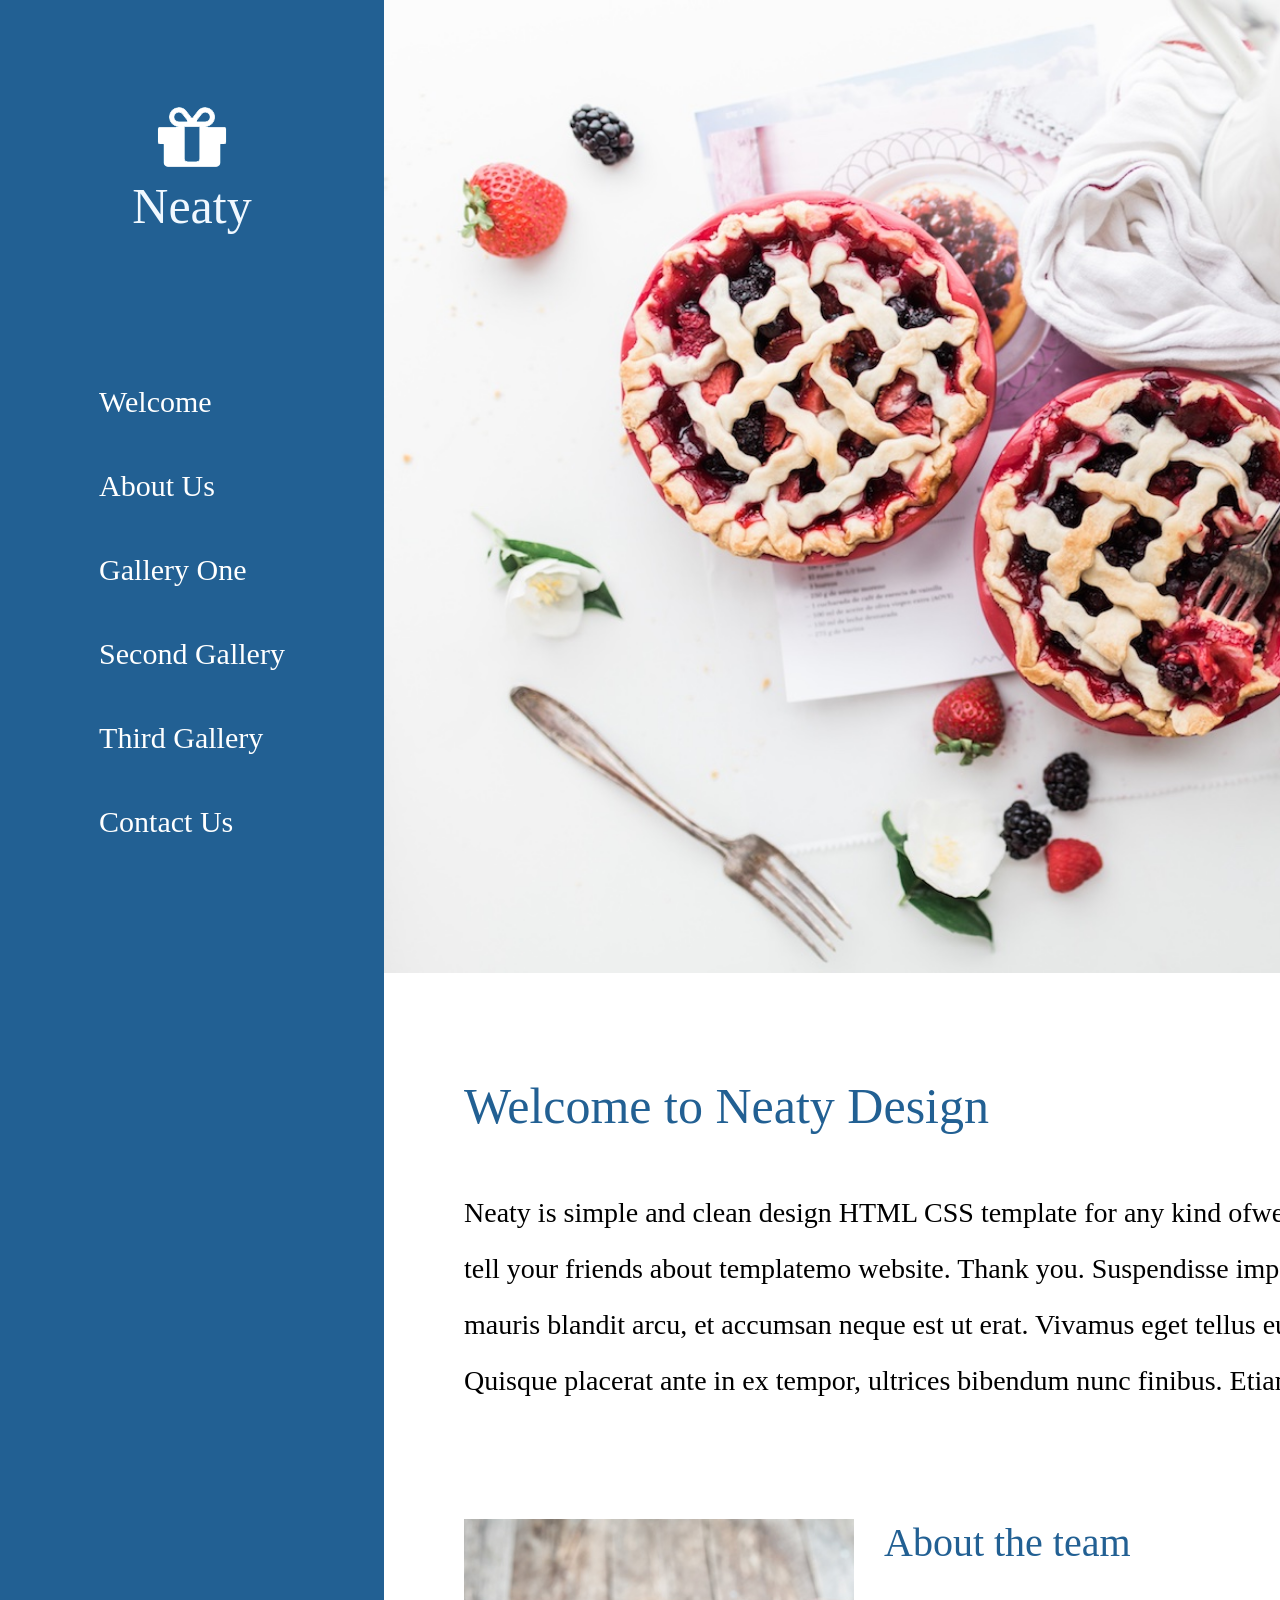
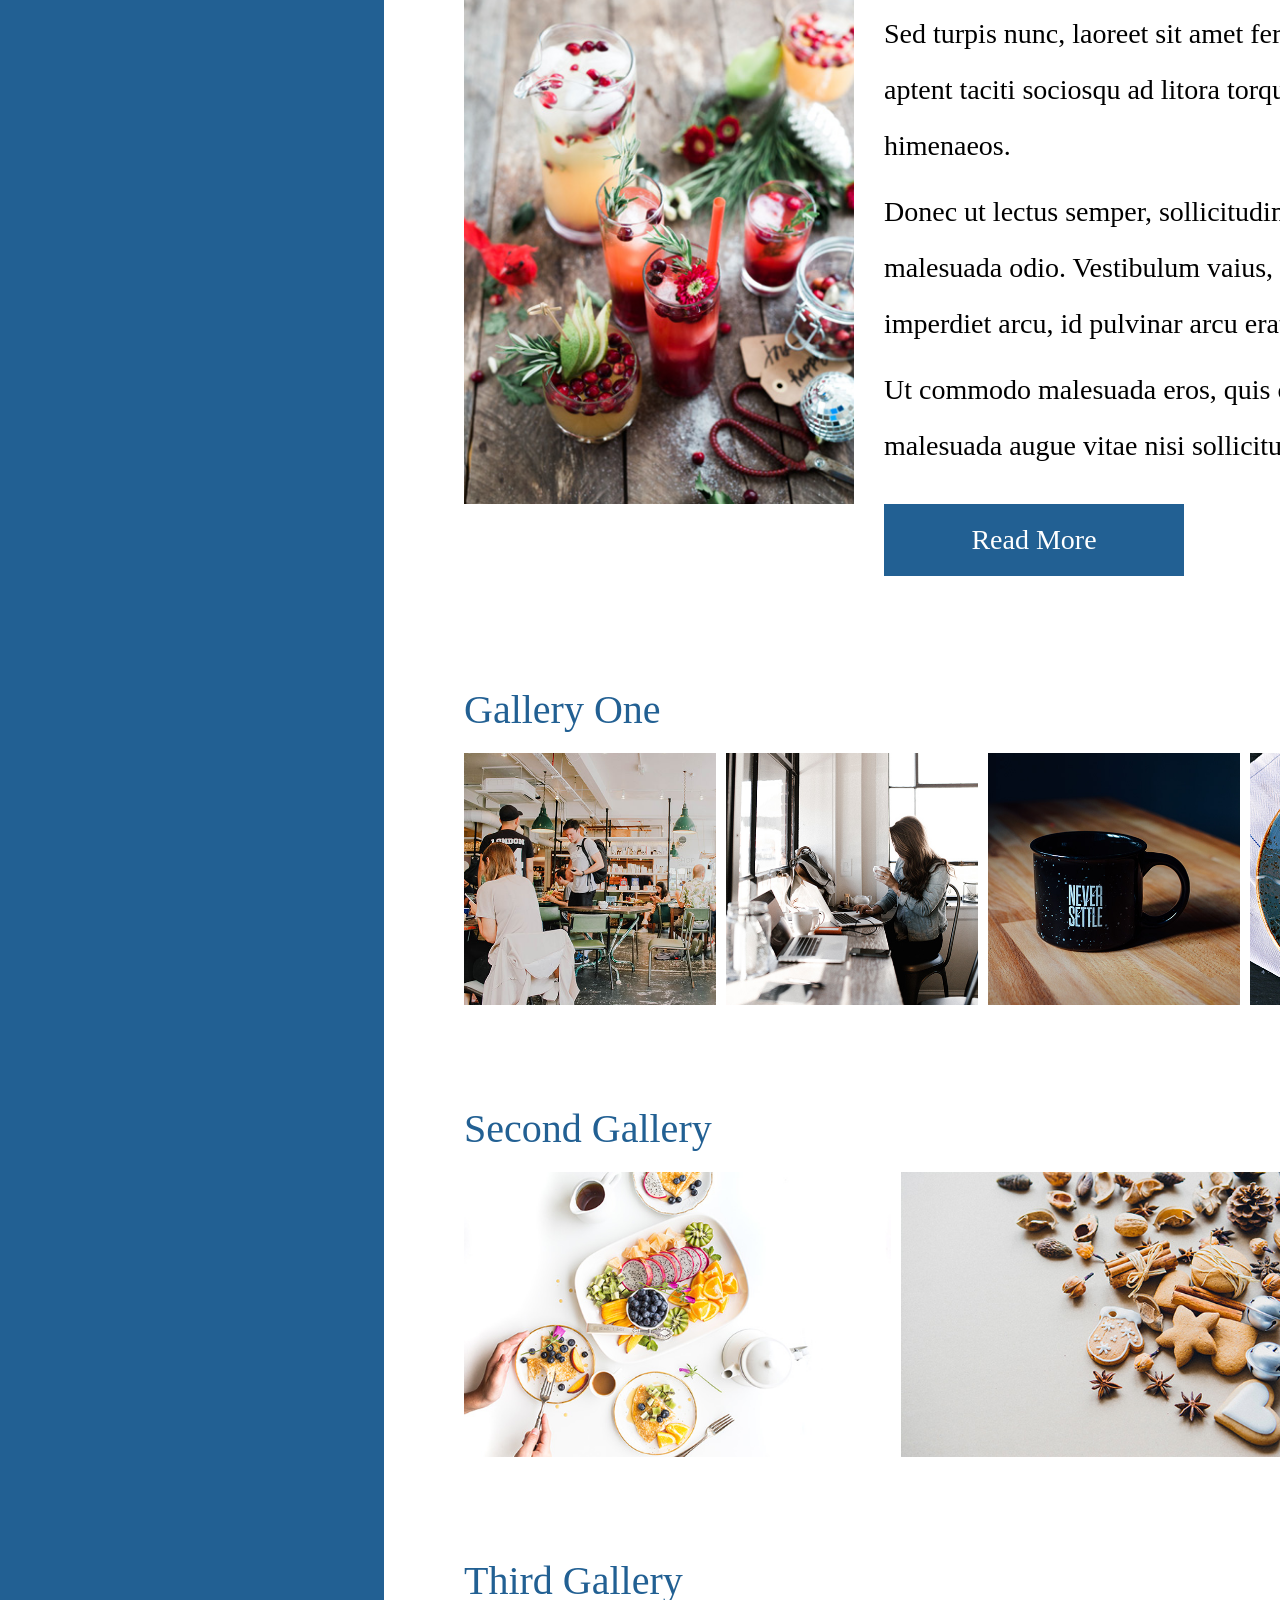
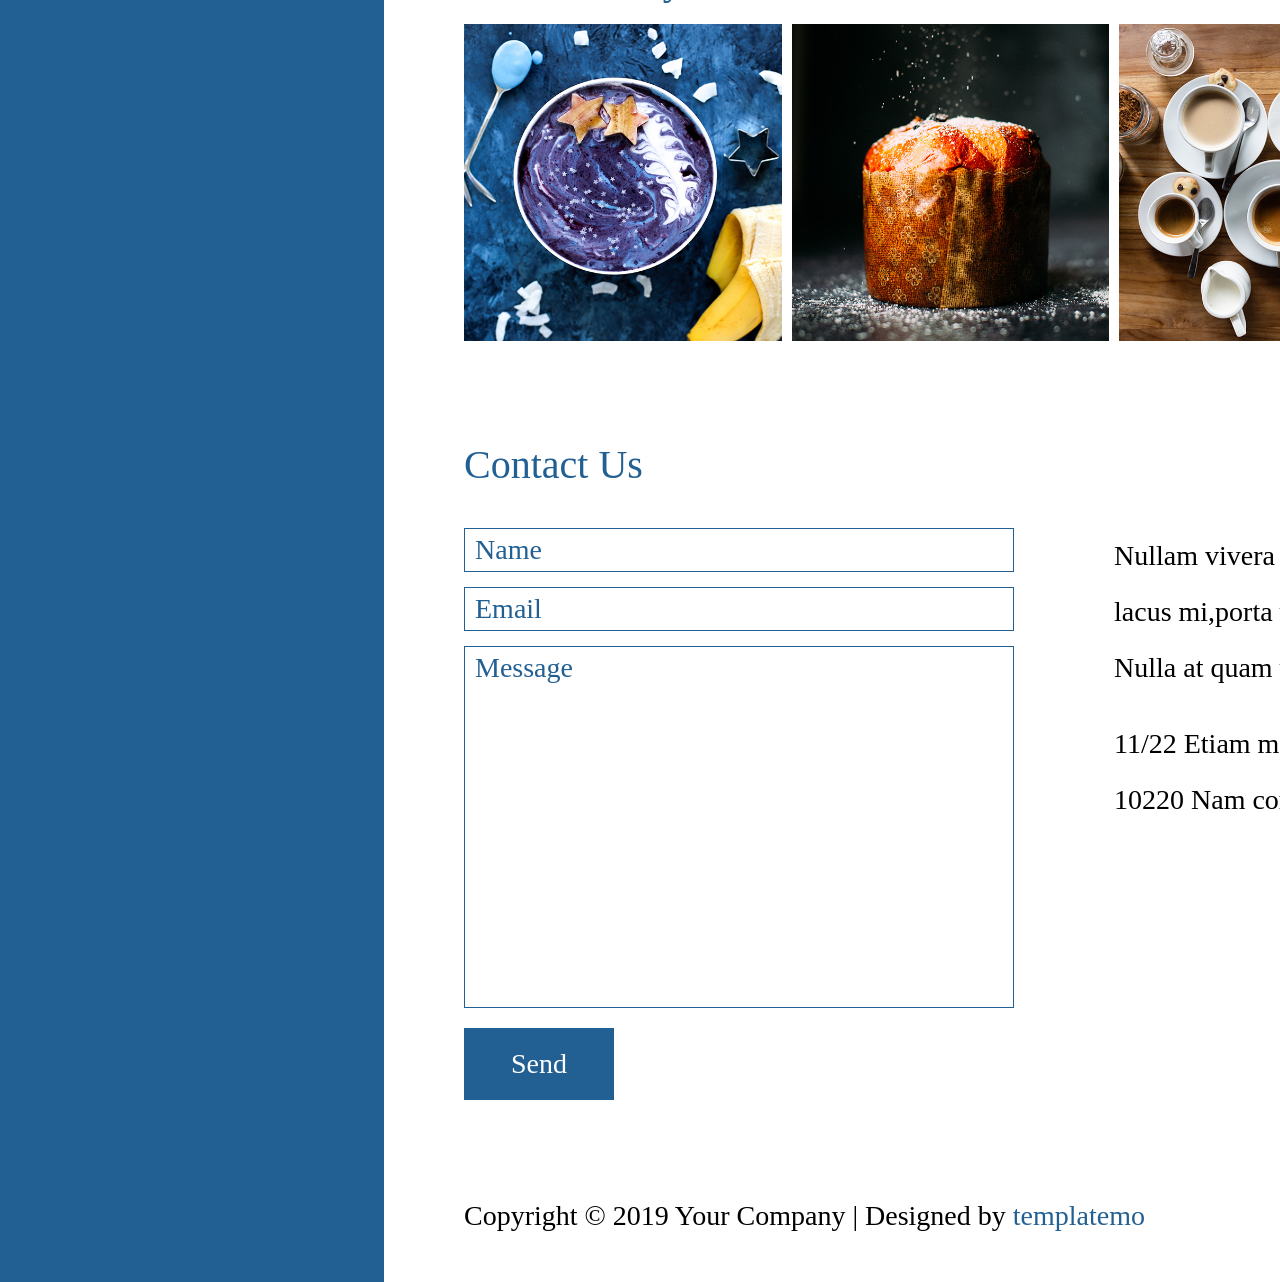
==== level2/index.html @ c829e4d5 "フォルダ整理" ====
<!DOCTYPE html>
<html lang="ja">
<head>
  <meta charset="UTF-8">
  <meta name="viewport" content="width=device-width, initial-scale=1.0">
  <link rel="stylesheet" href="CSS/style.css">
  <title>コーディング課題レベル２</title>
</head>
<body>
  <div class="container">
    <aside>
      <img class="logo" src="img/tm-neaty-logo.png" alt="logo">
      <h1>Neaty</h1>
      <ul>
        <li><a href="">Welcome</a></li>
        <li><a href="">About Us</a></li>
        <li><a href="">Gallery One</a></li>
        <li><a href="">Second Gallery</a></li>
        <li><a href="">Third Gallery</a></li>
        <li><a href="">Contact Us</a></li>
      </ul>
    </aside>
    <main>
      <img class="hero" src="img/neaty-01.jpg" alt="photo">
      <div class="main">
        <section class="Welcome">
          <h2>Welcome to Neaty Design</h2>
          <p>Neaty is simple and clean design HTML CSS    template for any kind ofwebsite. Feel free to use this layout. Please tell your friends about templatemo website. Thank you. Suspendisse imperdiet, feliseu hendrerit pretium, sapien mauris blandit arcu, et accumsan neque est ut erat. Vivamus eget tellus euismod, interdum nibh at,eleifend justo. Quisque placerat ante in ex tempor, ultrices bibendum nunc finibus. Etiam luctus nec eros vel pulvinar.</p>
        </section>
        <section class="About">
          <img class="" src="img/neaty-02.jpg" alt="photo">
          <div class="text">
            <h3>About the team</h3>
            <p>Sed turpis nunc, laoreet sit amet fermentum sed, euismod acjusto. Class aptent taciti sociosqu ad litora torquent per conubia nostra, per inceptos himenaeos.</p>
            <p>Donec ut lectus semper, sollicitudin risus blandit, mattis felis. Nam non malesuada odio. Vestibulum vaius, arcu eget rutrum consequat, arcu lacus imperdiet arcu, id pulvinar arcu erat vel magna.</p>
            <p>Ut commodo malesuada eros, quis consequat ante tincidunt ut.Suspendisse malesuada augue vitae nisi sollicitudin placerat.</p>
            <a href="" class="read-more">Read More</a>
          </div>
        </section>
        <section class="gallery">
          <h4>Gallery  One</h4>
          <div class="gallery-row">
            <img class="" src="img/neaty-03.jpg" alt="photo">
            <img class="" src="img/neaty-04.jpg" alt="photo">
            <img class="" src="img/neaty-05.jpg" alt="photo">
            <img class="" src="img/neaty-06.jpg" alt="photo">
            <img class="" src="img/neaty-07.jpg" alt="photo">
          </div>
          <h5>Second Gallery</h5>
          <div class="gallery-row">
            <img class="" src="img/neaty-08.jpg" alt="photo">
            <img class="" src="img/neaty-09.jpg" alt="photo">
            <img class="" src="img/neaty-10.jpg" alt="photo">
          </div>
          <h6>Third Gallery</h6>
          <div class="gallery-row">
            <img class="" src="img/neaty-11.jpg" alt="photo">
            <img class="" src="img/neaty-12.jpg" alt="photo">
            <img class="" src="img/neaty-13.jpg" alt="photo">
            <img class="" src="img/neaty-14.jpg" alt="photo">
          </div>
        </section>
        <h7>Contact Us</h7>
        <section class="contact">
          <form id="mailform" action="" method="post">
            <label>
              Name
              <input type="text" name="username" placeholder="">
            </label>
            <label>
              Email
              <input type="email" name="email" placeholder="">
            </label>
            <label>
              Message
              <textarea name="message" placeholder=""></textarea>
            </label>
            <a href="" class="send">Send</a>
          </form>
          <div class="form-text">
            <p>Nullam vivera fermentum purus id blandit. Phasellus lacus mi,porta vel sodales nec, faucibus non eros. Nulla at quam velrisus laoreet tincidunt in in sem.</p>
            <p>11/22 Etiam mauris erat,Vestibulum eu augue nec, 10220 Nam consequat</p>
          </div>
        </section>
        <footer>Copyright © 2019 Your Company | Designed by <a href="">templatemo</a></footer>
      </div>
    </main>
  </div>
</body>
</html>
---- level2/CSS/style.css ----
*{
  margin: 0;
  padding: 0;
  box-sizing: border-box;
}
.container{
  display: flex;
  margin: 0 auto;
  padding: 0;
  width: 100%;
  min-width: 1200px;
  max-width: 1440px;
}
aside{
  background-color: rgb(34, 96, 147);
  flex: 0 0 30%;
  color: aliceblue;
  text-align: center;
}
aside .logo{
  margin-top: 100px;
}
h1{
  font-size: 50px;
  font-weight: normal;
}
aside ul{
  display: inline-block;
  list-style: none;
  padding: 0;
  margin-top: 100px;
  text-align: left;
}
aside ul li{
  margin: 50px;
}
aside a{
  color: white;
  text-decoration: none;
  font-size: 30px;
  font-weight: 300;
}
aside a:active{
  color: yellow;
}
.main{
  margin: 0 80px auto;
}
.hero{
  width: 100%;
  margin: 0;
}
.Welcome{
  margin: 100px auto;
}
.Welcome p{
  margin: 50px auto;
}
h2,h3,h4,h5,h6,h7{
  font-weight: normal;
  color: rgb(34, 96, 147);
}
h2{
  font-size: 50px;
}
h3,h4,h5,h6,h7{
  font-size: 40px;
}
h3{
  margin-bottom: 30px;
}
p{
  font-size: 28px;
  font-weight: 300;
  line-height: 2;
}
.About{
  display: flex;
  margin: 110px auto;
  padding: 0;
}
.text{
  display: flex;
  flex-direction: column;
  margin: 0 30px auto;
}
.text p{
  margin-top: 10px;
}
.About img{
  width: 30%;
  height: 80%;
}
.read-more{
  display: inline-block;
  width: 300px;
  background-color:  rgb(34, 96, 147);
  color: #fff;
  padding: 20px 24px;
  text-align: center;
  text-decoration: none;
  border-radius: 0;
  font-weight: 300;
  font-size: 28px;
  margin: 30px 0 auto;
}
.gallery-row{
  display: flex;
  gap: 10px;
  margin-top: 20px;
  margin-bottom: 100px;
}
.gallery-row img{
  flex: 1;
  width: 240px;
  height: auto;
}
.contact{
  display: flex;
  flex: 1;
  gap: 50px;
  margin-top: 40px;
}
form{
  color: rgb(34, 96, 147);
  font-size: 28px;
  font-weight: 300;
  width: 550px;

}
form label{
  display: flex;
  border: 1.5px solid rgb(34, 96, 147);
  margin-bottom: 15px;
  padding: 5px 10px;
}
form input,form textarea{
  border: none;
  width: 100%;
  outline: none;
}
form textarea{
  height: 350px;
  resize: none;
}
form .send{
  display: inline-block;
  text-align: center;
  width: 150px;
  background-color:  rgb(34, 96, 147);
  color: #fff;
  padding: 20px 24px;
  text-decoration: none;
  border-radius: 0;
  font-weight: 300;
  font-size: 28px;
  margin: 5px 0 100px auto;
}
.form-text{
  margin: 0 50px;
  width: 600px;
}
.form-text p{
  margin-bottom: 20px;
}
footer{
  font-size: 28px;
  font-weight: 300;
  margin-bottom: 50px;
}
footer a{
  text-decoration: none;
  color: rgb(34, 96, 147);
}
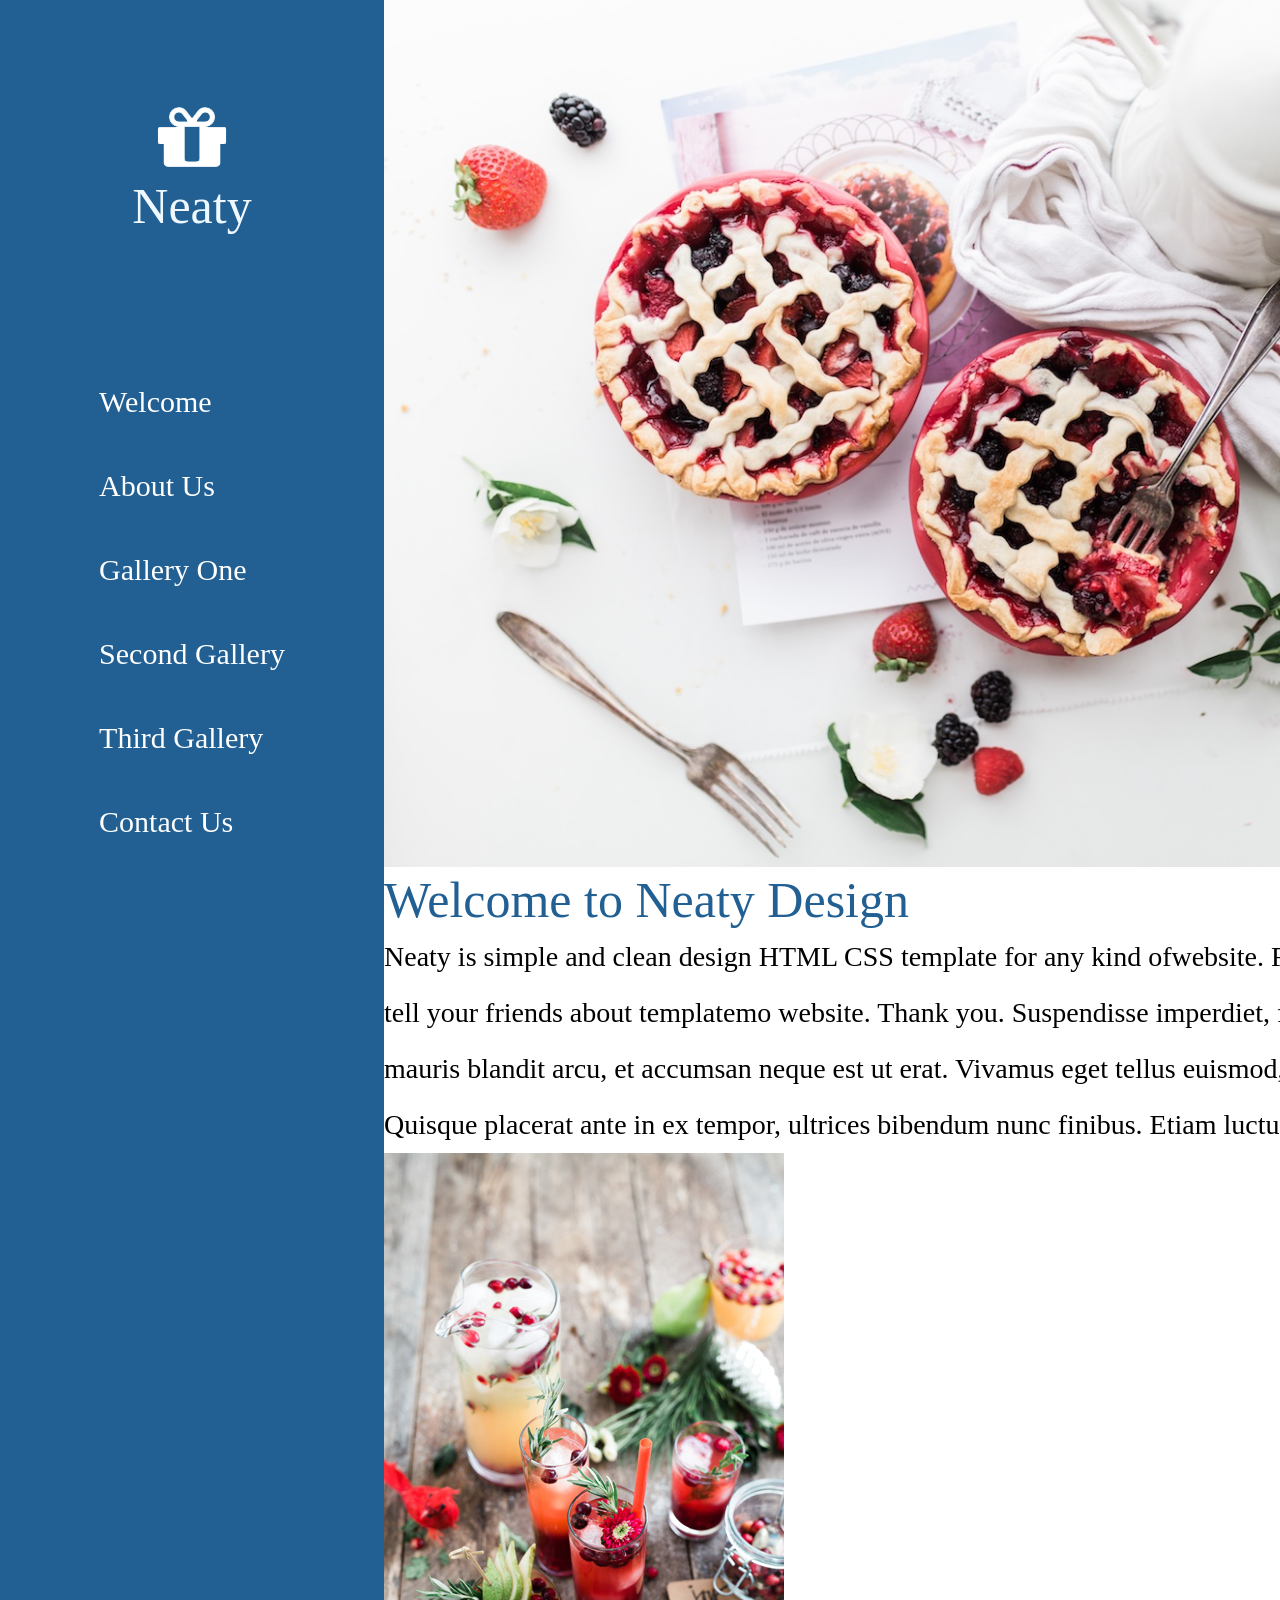
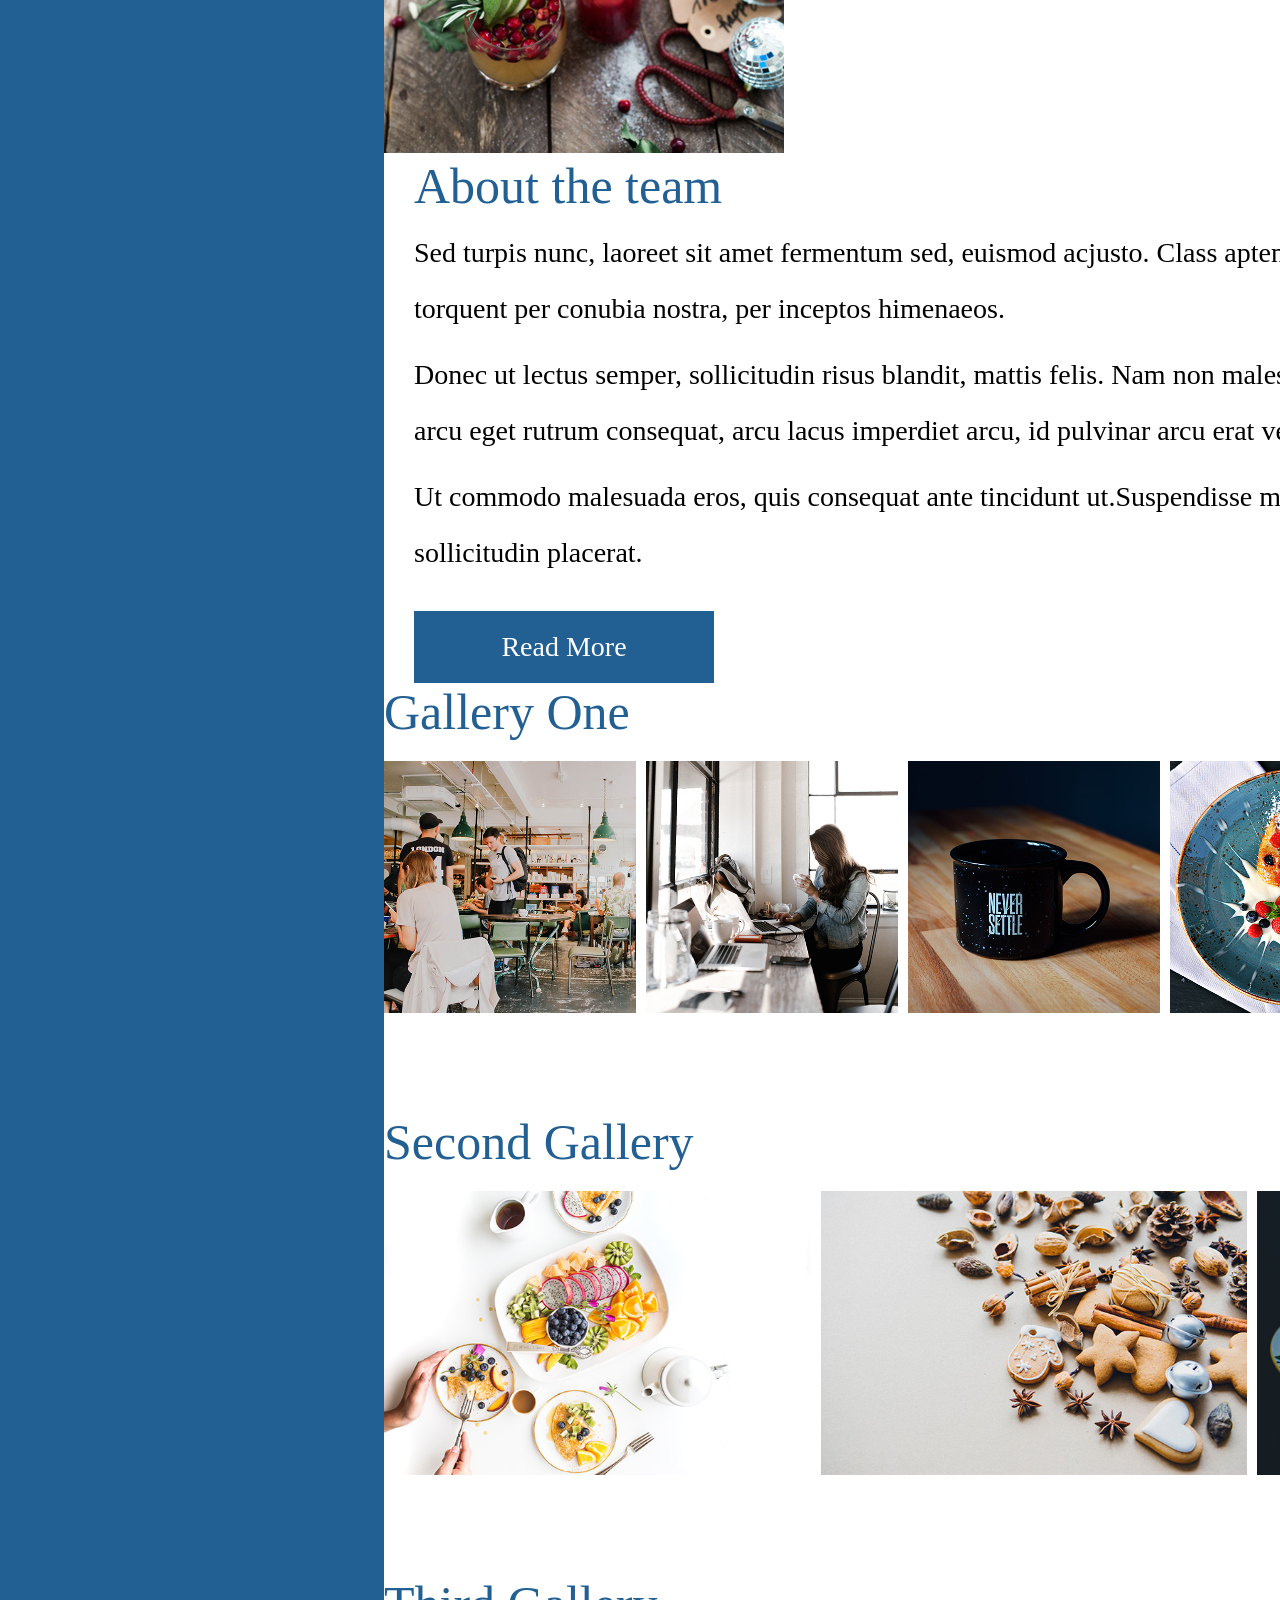
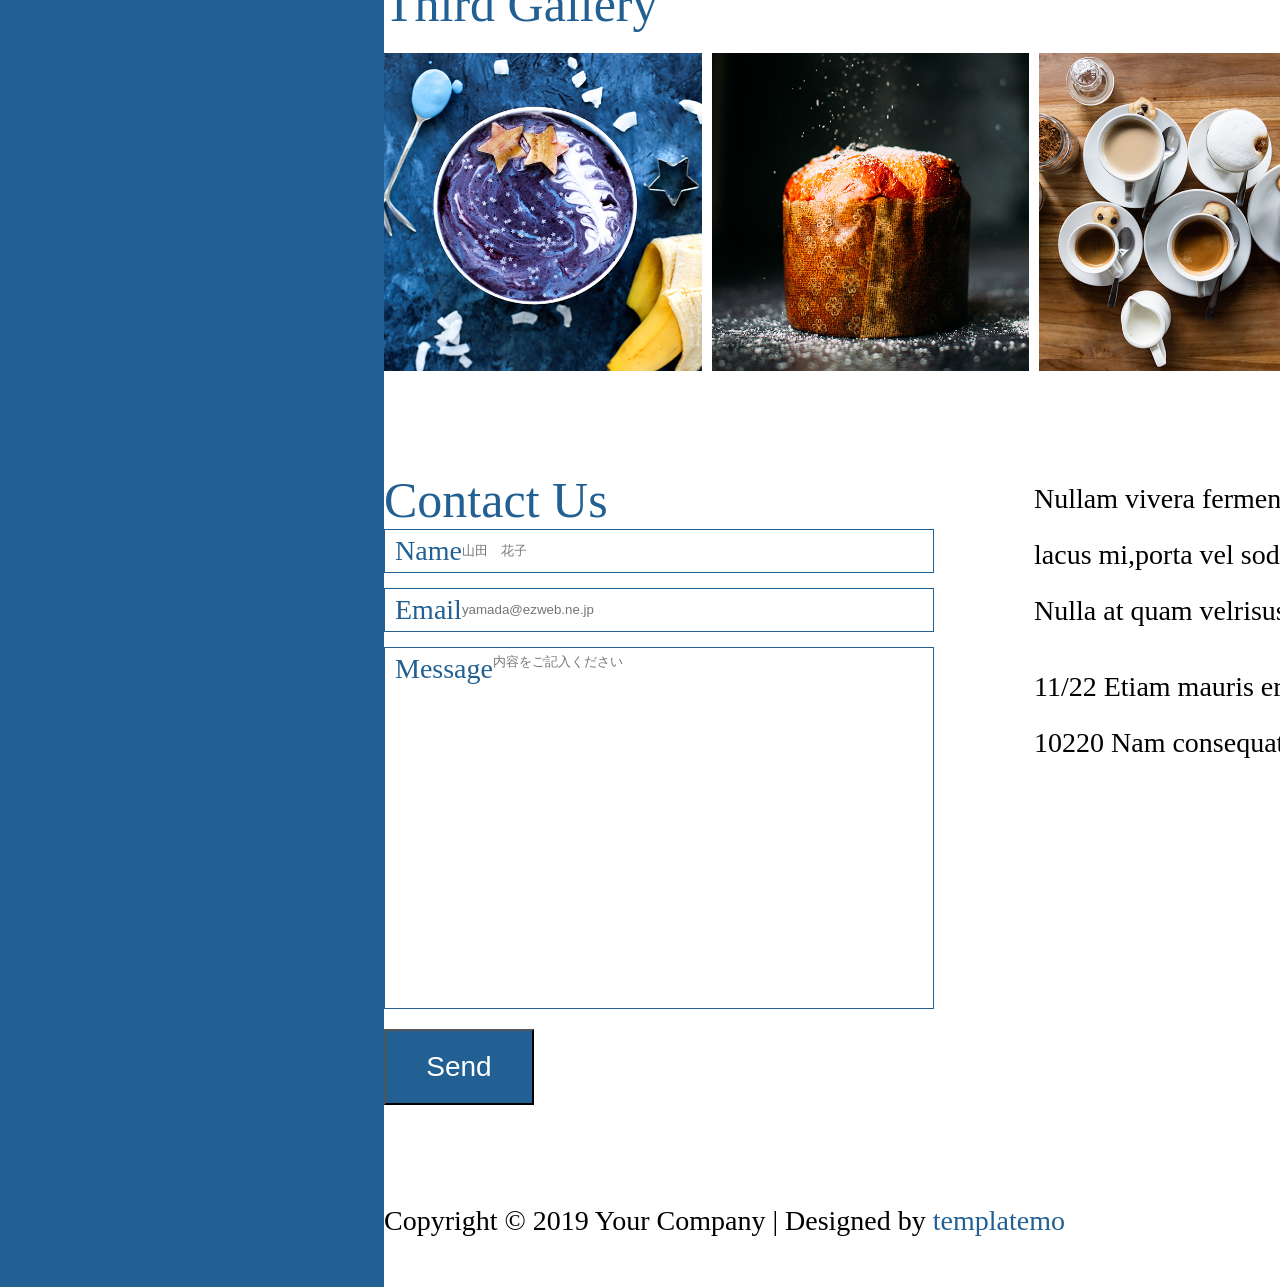
==== commit 42b2bb24: "Update index.html タグの選定、変更" ====
--- a/level2/index.html
+++ b/level2/index.html
@@ -11,80 +11,82 @@
     <aside>
       <img class="logo" src="img/tm-neaty-logo.png" alt="logo">
       <h1>Neaty</h1>
-      <ul>
-        <li><a href="">Welcome</a></li>
-        <li><a href="">About Us</a></li>
-        <li><a href="">Gallery One</a></li>
-        <li><a href="">Second Gallery</a></li>
-        <li><a href="">Third Gallery</a></li>
-        <li><a href="">Contact Us</a></li>
-      </ul>
+      <nav>
+        <ul>
+          <li><a href="">Welcome</a></li>
+          <li><a href="">About Us</a></li>
+          <li><a href="">Gallery One</a></li>
+          <li><a href="">Second Gallery</a></li>
+          <li><a href="">Third Gallery</a></li>
+          <li><a href="">Contact Us</a></li>
+        </ul>
+      </nav>
     </aside>
     <main>
       <img class="hero" src="img/neaty-01.jpg" alt="photo">
-      <div class="main">
-        <section class="Welcome">
-          <h2>Welcome to Neaty Design</h2>
-          <p>Neaty is simple and clean design HTML CSS    template for any kind ofwebsite. Feel free to use this layout. Please tell your friends about templatemo website. Thank you. Suspendisse imperdiet, feliseu hendrerit pretium, sapien mauris blandit arcu, et accumsan neque est ut erat. Vivamus eget tellus euismod, interdum nibh at,eleifend justo. Quisque placerat ante in ex tempor, ultrices bibendum nunc finibus. Etiam luctus nec eros vel pulvinar.</p>
-        </section>
-        <section class="About">
-          <img class="" src="img/neaty-02.jpg" alt="photo">
-          <div class="text">
-            <h3>About the team</h3>
-            <p>Sed turpis nunc, laoreet sit amet fermentum sed, euismod acjusto. Class aptent taciti sociosqu ad litora torquent per conubia nostra, per inceptos himenaeos.</p>
-            <p>Donec ut lectus semper, sollicitudin risus blandit, mattis felis. Nam non malesuada odio. Vestibulum vaius, arcu eget rutrum consequat, arcu lacus imperdiet arcu, id pulvinar arcu erat vel magna.</p>
-            <p>Ut commodo malesuada eros, quis consequat ante tincidunt ut.Suspendisse malesuada augue vitae nisi sollicitudin placerat.</p>
-            <a href="" class="read-more">Read More</a>
-          </div>
-        </section>
-        <section class="gallery">
-          <h4>Gallery  One</h4>
-          <div class="gallery-row">
-            <img class="" src="img/neaty-03.jpg" alt="photo">
-            <img class="" src="img/neaty-04.jpg" alt="photo">
-            <img class="" src="img/neaty-05.jpg" alt="photo">
-            <img class="" src="img/neaty-06.jpg" alt="photo">
-            <img class="" src="img/neaty-07.jpg" alt="photo">
-          </div>
-          <h5>Second Gallery</h5>
-          <div class="gallery-row">
-            <img class="" src="img/neaty-08.jpg" alt="photo">
-            <img class="" src="img/neaty-09.jpg" alt="photo">
-            <img class="" src="img/neaty-10.jpg" alt="photo">
-          </div>
-          <h6>Third Gallery</h6>
-          <div class="gallery-row">
-            <img class="" src="img/neaty-11.jpg" alt="photo">
-            <img class="" src="img/neaty-12.jpg" alt="photo">
-            <img class="" src="img/neaty-13.jpg" alt="photo">
-            <img class="" src="img/neaty-14.jpg" alt="photo">
-          </div>
-        </section>
-        <h7>Contact Us</h7>
-        <section class="contact">
-          <form id="mailform" action="" method="post">
-            <label>
-              Name
-              <input type="text" name="username" placeholder="">
-            </label>
-            <label>
-              Email
-              <input type="email" name="email" placeholder="">
-            </label>
-            <label>
-              Message
-              <textarea name="message" placeholder=""></textarea>
-            </label>
-            <a href="" class="send">Send</a>
-          </form>
-          <div class="form-text">
-            <p>Nullam vivera fermentum purus id blandit. Phasellus lacus mi,porta vel sodales nec, faucibus non eros. Nulla at quam velrisus laoreet tincidunt in in sem.</p>
-            <p>11/22 Etiam mauris erat,Vestibulum eu augue nec, 10220 Nam consequat</p>
-          </div>
-        </section>
-        <footer>Copyright © 2019 Your Company | Designed by <a href="">templatemo</a></footer>
-      </div>
+      <section class="welcome">
+        <h2>Welcome to Neaty Design</h2>
+        <p>Neaty is simple and clean design HTML CSS    template for any kind ofwebsite. Feel free to use this layout. Please tell your friends about templatemo website. Thank you. Suspendisse imperdiet, feliseu hendrerit pretium, sapien mauris blandit arcu, et accumsan neque est ut erat. Vivamus eget tellus euismod, interdum nibh at,eleifend justo. Quisque placerat ante in ex tempor, ultrices bibendum nunc finibus. Etiam luctus nec eros vel pulvinar.</p>
+      </section>
+      <section class="about">
+        <img class="" src="img/neaty-02.jpg" alt="photo">
+        <div class="text">
+          <h2>About the team</h2>
+          <p>Sed turpis nunc, laoreet sit amet fermentum sed, euismod acjusto. Class aptent taciti sociosqu ad litora torquent per conubia nostra, per inceptos himenaeos.</p>
+          <p>Donec ut lectus semper, sollicitudin risus blandit, mattis felis. Nam non malesuada odio. Vestibulum vaius, arcu eget rutrum consequat, arcu lacus imperdiet arcu, id pulvinar arcu erat vel magna.</p>
+          <p>Ut commodo malesuada eros, quis consequat ante tincidunt ut.Suspendisse malesuada augue vitae nisi sollicitudin placerat.</p>
+          <a href="" class="read-more">Read More</a>
+        </div>
+      </section>
+      <section class="gallery">
+        <h2>Gallery  One</h2>
+        <div class="gallery-row">
+          <img class="" src="img/neaty-03.jpg" alt="photo">
+          <img class="" src="img/neaty-04.jpg" alt="photo">
+          <img class="" src="img/neaty-05.jpg" alt="photo">
+          <img class="" src="img/neaty-06.jpg" alt="photo">
+          <img class="" src="img/neaty-07.jpg" alt="photo">
+        </div>
+        <h2>Second Gallery</h2>
+        <div class="gallery-row">
+          <img class="" src="img/neaty-08.jpg" alt="photo">
+          <img class="" src="img/neaty-09.jpg" alt="photo">
+          <img class="" src="img/neaty-10.jpg" alt="photo">
+        </div>
+        <h2>Third Gallery</h2>
+        <div class="gallery-row">
+          <img class="" src="img/neaty-11.jpg" alt="photo">
+          <img class="" src="img/neaty-12.jpg" alt="photo">
+          <img class="" src="img/neaty-13.jpg" alt="photo">
+          <img class="" src="img/neaty-14.jpg" alt="photo">
+        </div>
+      </section>
+      <section class="contact">
+        <form id="mailform" action="" method="post">
+          <h2>Contact Us</h2>
+          <label>
+            Name
+            <input type="text" name="username" placeholder="山田　花子">
+          </label>
+          <label>
+            Email
+            <input type="email" name="email" placeholder="yamada@ezweb.ne.jp">
+          </label>
+          <label>
+            Message
+            <textarea name="message" placeholder="内容をご記入ください"></textarea>
+          </label>
+          <button type="submit"class="send"> Send </button>
+        </form>
+        <div class="form-text">
+          <p class="p1">Nullam vivera fermentum purus id blandit.
+            Phasellus lacus mi,porta vel sodales nec, faucibus non eros. Nulla at quam velrisus laoreet tincidunt in in sem.</p>
+          <p class="p2">11/22 Etiam mauris erat,
+            Vestibulum eu augue nec, 10220 Nam consequat</p>
+        </div>
+      </section>
+      <footer>Copyright © 2019 Your Company | Designed by <a href="">templatemo</a></footer>
     </main>
   </div>
 </body>
-</html>+</html>
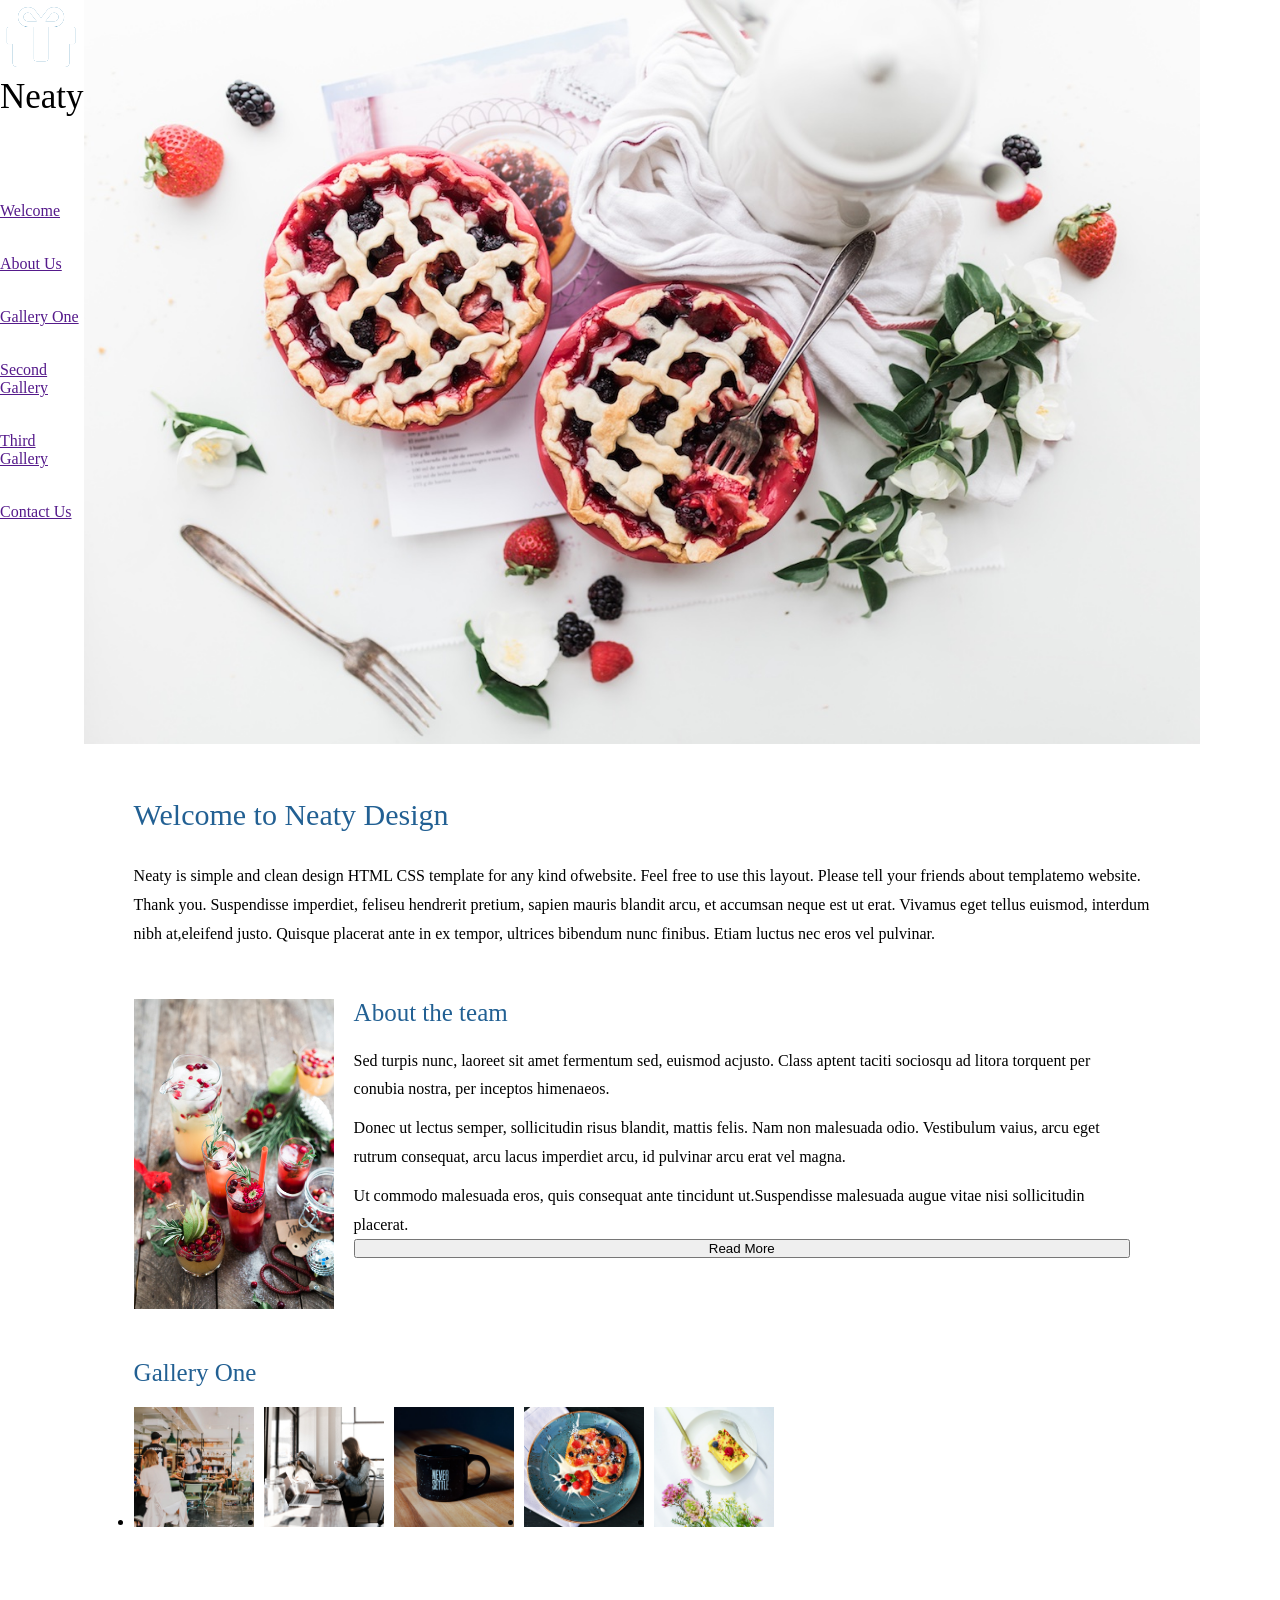
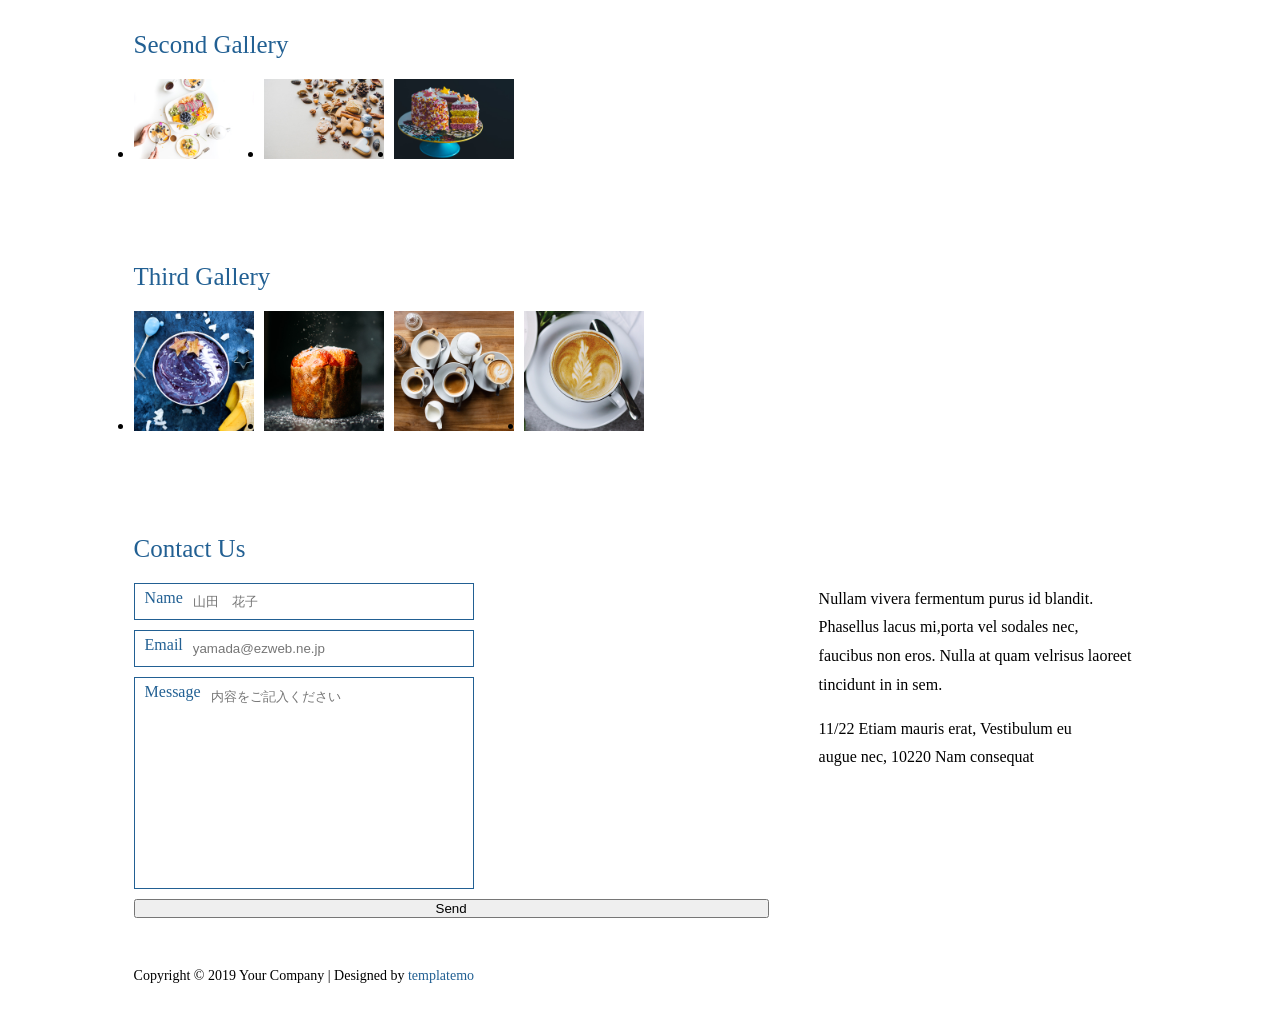
==== commit b5390be1: "Update index.html 不要タグの削除と整理" ====
--- a/level2/index.html
+++ b/level2/index.html
@@ -8,7 +8,7 @@
 </head>
 <body>
   <div class="container">
-    <aside>
+    <header>
       <img class="logo" src="img/tm-neaty-logo.png" alt="logo">
       <h1>Neaty</h1>
       <nav>
@@ -21,7 +21,7 @@
           <li><a href="">Contact Us</a></li>
         </ul>
       </nav>
-    </aside>
+    </header>
     <main>
       <img class="hero" src="img/neaty-01.jpg" alt="photo">
       <section class="welcome">
@@ -29,37 +29,37 @@
         <p>Neaty is simple and clean design HTML CSS    template for any kind ofwebsite. Feel free to use this layout. Please tell your friends about templatemo website. Thank you. Suspendisse imperdiet, feliseu hendrerit pretium, sapien mauris blandit arcu, et accumsan neque est ut erat. Vivamus eget tellus euismod, interdum nibh at,eleifend justo. Quisque placerat ante in ex tempor, ultrices bibendum nunc finibus. Etiam luctus nec eros vel pulvinar.</p>
       </section>
       <section class="about">
-        <img class="" src="img/neaty-02.jpg" alt="photo">
+        <img src="img/neaty-02.jpg" alt="photo">
         <div class="text">
           <h2>About the team</h2>
           <p>Sed turpis nunc, laoreet sit amet fermentum sed, euismod acjusto. Class aptent taciti sociosqu ad litora torquent per conubia nostra, per inceptos himenaeos.</p>
           <p>Donec ut lectus semper, sollicitudin risus blandit, mattis felis. Nam non malesuada odio. Vestibulum vaius, arcu eget rutrum consequat, arcu lacus imperdiet arcu, id pulvinar arcu erat vel magna.</p>
           <p>Ut commodo malesuada eros, quis consequat ante tincidunt ut.Suspendisse malesuada augue vitae nisi sollicitudin placerat.</p>
-          <a href="" class="read-more">Read More</a>
+          <button type="submit" class="btn"> Read More </button>
         </div>
       </section>
       <section class="gallery">
         <h2>Gallery  One</h2>
-        <div class="gallery-row">
-          <img class="" src="img/neaty-03.jpg" alt="photo">
-          <img class="" src="img/neaty-04.jpg" alt="photo">
-          <img class="" src="img/neaty-05.jpg" alt="photo">
-          <img class="" src="img/neaty-06.jpg" alt="photo">
-          <img class="" src="img/neaty-07.jpg" alt="photo">
-        </div>
+        <ul class="gallery-row">
+          <li><img src="img/neaty-03.jpg" alt="photo"></li>
+          <li><img src="img/neaty-04.jpg" alt="photo"></li>
+          <li><img src="img/neaty-05.jpg" alt="photo"></li>
+          <li><img src="img/neaty-06.jpg" alt="photo"></li>
+          <li><img src="img/neaty-07.jpg" alt="photo"></li>
+        </ul>
         <h2>Second Gallery</h2>
-        <div class="gallery-row">
-          <img class="" src="img/neaty-08.jpg" alt="photo">
-          <img class="" src="img/neaty-09.jpg" alt="photo">
-          <img class="" src="img/neaty-10.jpg" alt="photo">
-        </div>
+        <ul class="gallery-row">
+          <li><img src="img/neaty-08.jpg" alt="photo"></li>
+          <li><img src="img/neaty-09.jpg" alt="photo"></li>
+          <li><img src="img/neaty-10.jpg" alt="photo"></li>
+        </ul>
         <h2>Third Gallery</h2>
-        <div class="gallery-row">
-          <img class="" src="img/neaty-11.jpg" alt="photo">
-          <img class="" src="img/neaty-12.jpg" alt="photo">
-          <img class="" src="img/neaty-13.jpg" alt="photo">
-          <img class="" src="img/neaty-14.jpg" alt="photo">
-        </div>
+        <ul class="gallery-row">
+          <li><img src="img/neaty-11.jpg" alt="photo"></li>
+          <li><img src="img/neaty-12.jpg" alt="photo"></li>
+          <li><img src="img/neaty-13.jpg" alt="photo"></li>
+          <li><img src="img/neaty-14.jpg" alt="photo"></li>
+        </ul>
       </section>
       <section class="contact">
         <form id="mailform" action="" method="post">
@@ -76,7 +76,7 @@
             Message
             <textarea name="message" placeholder="内容をご記入ください"></textarea>
           </label>
-          <button type="submit"class="send"> Send </button>
+          <button type="submit" class="btn"> Send </button>
         </form>
         <div class="form-text">
           <p class="p1">Nullam vivera fermentum purus id blandit.
--- a/level2/CSS/style.css
+++ b/level2/CSS/style.css
@@ -5,104 +5,106 @@
 }
 .container{
   display: flex;
-  margin: 0 auto;
-  padding: 0;
+  margin: 0;
   width: 100%;
-  min-width: 1200px;
-  max-width: 1440px;
+  max-width: 1200px;
 }
 aside{
   background-color: rgb(34, 96, 147);
   flex: 0 0 30%;
   color: aliceblue;
   text-align: center;
+  width: 200px;
 }
 aside .logo{
-  margin-top: 100px;
+  margin-top: 75px;
+}
+aside img{
+  width: 55px;
 }
 h1{
-  font-size: 50px;
+  font-size: 35px;
   font-weight: normal;
 }
-aside ul{
+nav ul{
   display: inline-block;
   list-style: none;
   padding: 0;
-  margin-top: 100px;
+  margin-top: 50px;
   text-align: left;
 }
-aside ul li{
-  margin: 50px;
+nav ul li{
+  margin: 35px 0;
 }
 aside a{
   color: white;
   text-decoration: none;
-  font-size: 30px;
+  font-size: 15px;
   font-weight: 300;
 }
 aside a:active{
   color: yellow;
 }
-.main{
-  margin: 0 80px auto;
+section,footer{
+  margin: 0 50px;
 }
 .hero{
   width: 100%;
   margin: 0;
 }
-.Welcome{
-  margin: 100px auto;
+.welcome{
+  margin: 50px ;
 }
-.Welcome p{
-  margin: 50px auto;
+.welcome p{
+  margin: 30px auto;
 }
-h2,h3,h4,h5,h6,h7{
+h2{
   font-weight: normal;
   color: rgb(34, 96, 147);
-}
-h2{
-  font-size: 50px;
-}
-h3,h4,h5,h6,h7{
-  font-size: 40px;
-}
-h3{
-  margin-bottom: 30px;
+  font-size: 30px;
 }
 p{
-  font-size: 28px;
+  font-size: 16px;
   font-weight: 300;
-  line-height: 2;
+  line-height: 1.8;
 }
-.About{
+.about{
   display: flex;
-  margin: 110px auto;
+  margin: 50px ;
   padding: 0;
+}
+.about h2,.gallery h2,.contact h2{
+  font-size: 25px;
+}
+.about h2{
+  margin-bottom: 10px;
 }
 .text{
   display: flex;
+  flex: 1;
   flex-direction: column;
-  margin: 0 30px auto;
+  margin: 0 20px;
 }
 .text p{
-  margin-top: 10px;
+  margin: 10px 0 0;
 }
-.About img{
-  width: 30%;
-  height: 80%;
+.about img{
+  width: 200px;
+  height: 310px;
+  gap: 20px;
 }
 .read-more{
   display: inline-block;
-  width: 300px;
+  width: 180px;
   background-color:  rgb(34, 96, 147);
   color: #fff;
-  padding: 20px 24px;
+  padding: 15px;
   text-align: center;
   text-decoration: none;
   border-radius: 0;
   font-weight: 300;
-  font-size: 28px;
-  margin: 30px 0 auto;
+  font-size: 15px;
+  margin: 20px 0 auto;
 }
 .gallery-row{
   display: flex;
@@ -112,63 +114,73 @@
 }
 .gallery-row img{
   flex: 1;
-  width: 240px;
+  width: 120px;
   height: auto;
 }
 .contact{
   display: flex;
-  flex: 1;
+  justify-content: space-between;
   gap: 50px;
-  margin-top: 40px;
+  max-width: 1000px;
 }
 form{
+  width: 300px;
+  display: flex;
+  flex-direction: column;
+  flex: 1;
   color: rgb(34, 96, 147);
-  font-size: 28px;
+  font-size: 16px;
   font-weight: 300;
-  width: 550px;
-
+}
+form h2{
+  margin-bottom: 20px;
 }
 form label{
   display: flex;
   border: 1.5px solid rgb(34, 96, 147);
-  margin-bottom: 15px;
+  margin-bottom: 10px;
   padding: 5px 10px;
+  gap: 5px;
+  width: 340px;
 }
 form input,form textarea{
   border: none;
-  width: 100%;
   outline: none;
+  padding: 5px;
 }
 form textarea{
-  height: 350px;
+  height: 200px;
   resize: none;
 }
 form .send{
   display: inline-block;
   text-align: center;
-  width: 150px;
+  width: 100px;
   background-color:  rgb(34, 96, 147);
   color: #fff;
-  padding: 20px 24px;
+  padding: 15px 20px;
   text-decoration: none;
   border-radius: 0;
+  font-size: 16px;
   font-weight: 300;
-  font-size: 28px;
-  margin: 5px 0 100px auto;
+  margin: 0;
 }
 .form-text{
-  margin: 0 50px;
-  width: 600px;
+  width: 315px;
+  margin: 50px 0;
 }
 .form-text p{
-  margin-bottom: 20px;
+  height: 130px;
+}
+.form-text .p2{
+  width: 255px;
 }
 footer{
-  font-size: 28px;
-  font-weight: 300;
-  margin-bottom: 50px;
+  font-size: 14px;
+  margin-top: 50px;
+  margin-bottom: 30px;
 }
 footer a{
   text-decoration: none;
   color: rgb(34, 96, 147);
-}+}
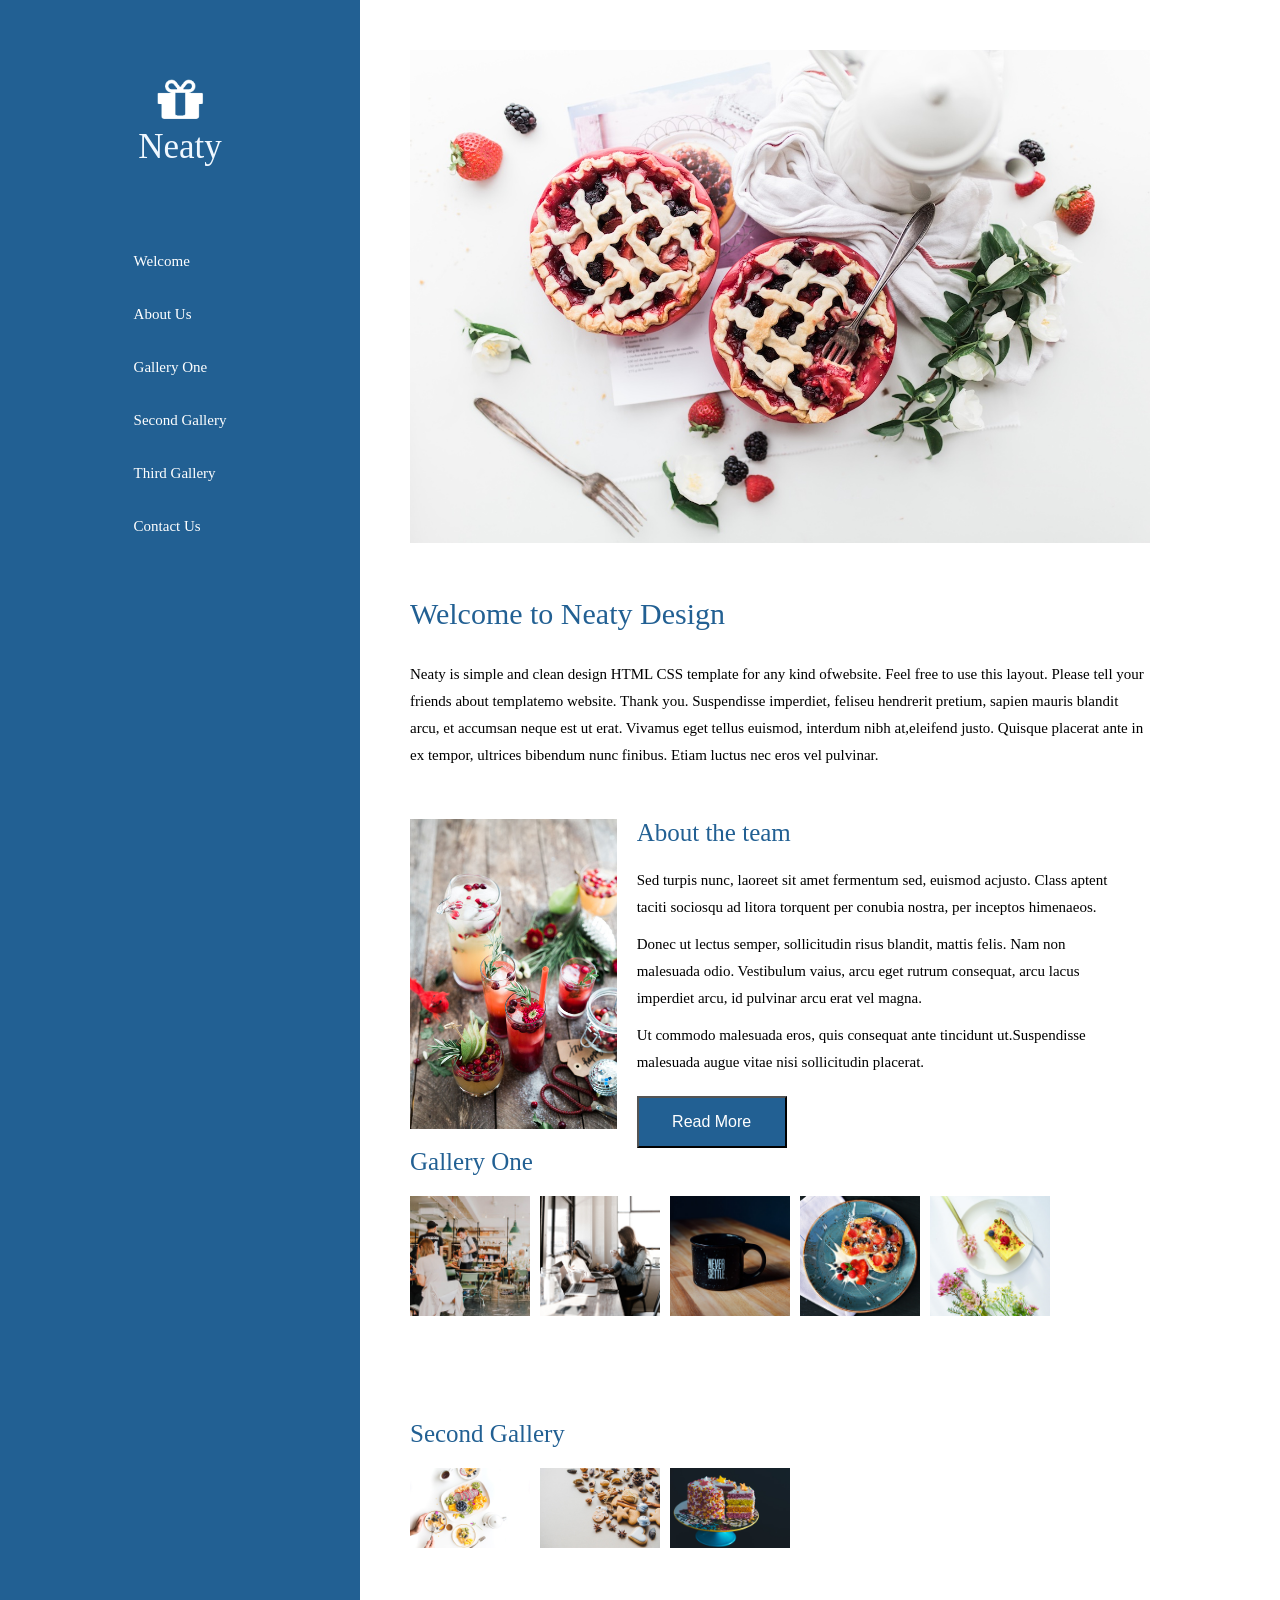
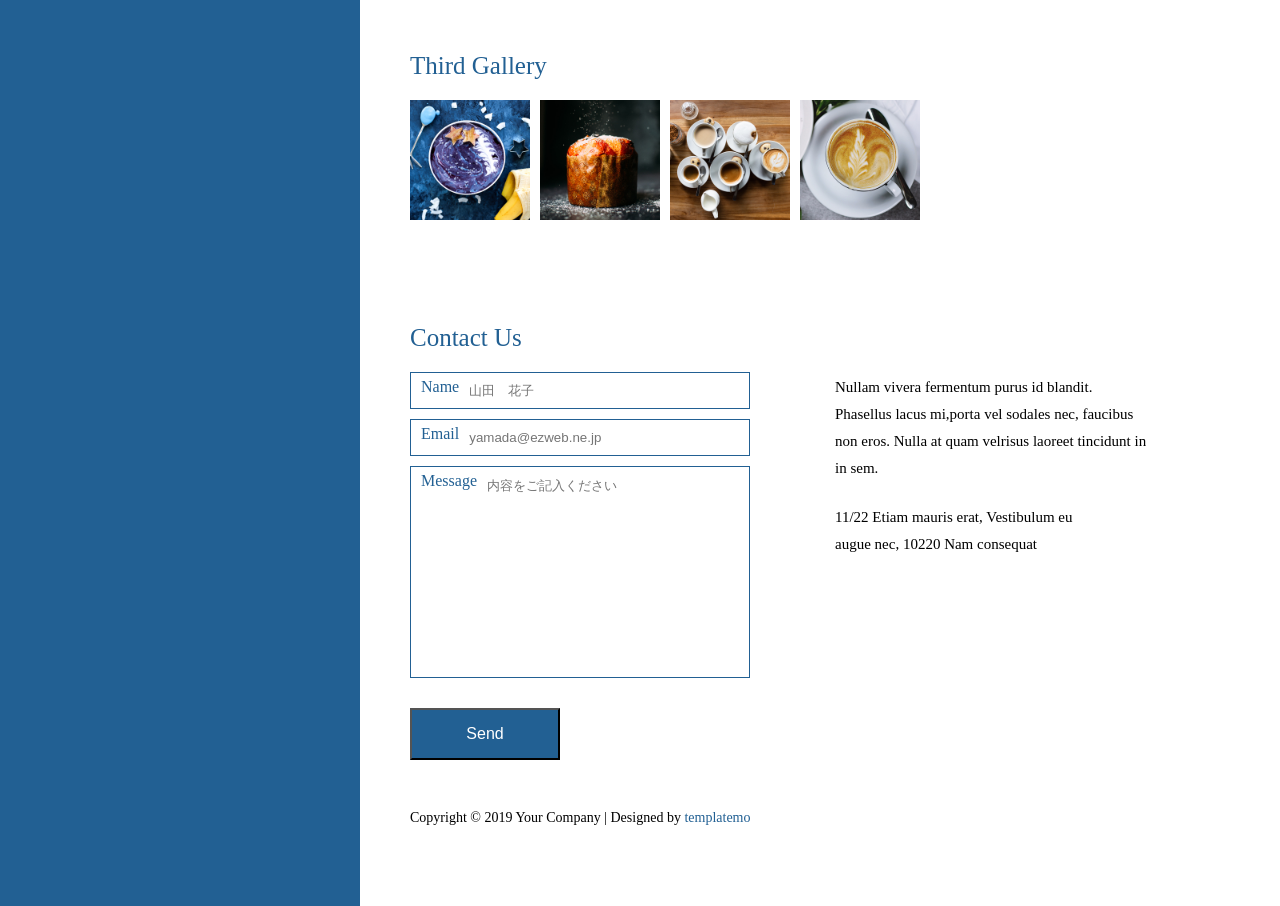
==== commit 7bb7419e: "Update index.html 画像サイズ変更に伴い、画面幅に収めるためのタグ作成" ====
--- a/level2/index.html
+++ b/level2/index.html
@@ -24,68 +24,72 @@
     </header>
     <main>
       <img class="hero" src="img/neaty-01.jpg" alt="photo">
-      <section class="welcome">
-        <h2>Welcome to Neaty Design</h2>
-        <p>Neaty is simple and clean design HTML CSS    template for any kind ofwebsite. Feel free to use this layout. Please tell your friends about templatemo website. Thank you. Suspendisse imperdiet, feliseu hendrerit pretium, sapien mauris blandit arcu, et accumsan neque est ut erat. Vivamus eget tellus euismod, interdum nibh at,eleifend justo. Quisque placerat ante in ex tempor, ultrices bibendum nunc finibus. Etiam luctus nec eros vel pulvinar.</p>
-      </section>
-      <section class="about">
-        <img src="img/neaty-02.jpg" alt="photo">
-        <div class="text">
-          <h2>About the team</h2>
-          <p>Sed turpis nunc, laoreet sit amet fermentum sed, euismod acjusto. Class aptent taciti sociosqu ad litora torquent per conubia nostra, per inceptos himenaeos.</p>
-          <p>Donec ut lectus semper, sollicitudin risus blandit, mattis felis. Nam non malesuada odio. Vestibulum vaius, arcu eget rutrum consequat, arcu lacus imperdiet arcu, id pulvinar arcu erat vel magna.</p>
-          <p>Ut commodo malesuada eros, quis consequat ante tincidunt ut.Suspendisse malesuada augue vitae nisi sollicitudin placerat.</p>
-          <button type="submit" class="btn"> Read More </button>
-        </div>
-      </section>
-      <section class="gallery">
-        <h2>Gallery  One</h2>
-        <ul class="gallery-row">
-          <li><img src="img/neaty-03.jpg" alt="photo"></li>
-          <li><img src="img/neaty-04.jpg" alt="photo"></li>
-          <li><img src="img/neaty-05.jpg" alt="photo"></li>
-          <li><img src="img/neaty-06.jpg" alt="photo"></li>
-          <li><img src="img/neaty-07.jpg" alt="photo"></li>
-        </ul>
-        <h2>Second Gallery</h2>
-        <ul class="gallery-row">
-          <li><img src="img/neaty-08.jpg" alt="photo"></li>
-          <li><img src="img/neaty-09.jpg" alt="photo"></li>
-          <li><img src="img/neaty-10.jpg" alt="photo"></li>
-        </ul>
-        <h2>Third Gallery</h2>
-        <ul class="gallery-row">
-          <li><img src="img/neaty-11.jpg" alt="photo"></li>
-          <li><img src="img/neaty-12.jpg" alt="photo"></li>
-          <li><img src="img/neaty-13.jpg" alt="photo"></li>
-          <li><img src="img/neaty-14.jpg" alt="photo"></li>
-        </ul>
-      </section>
-      <section class="contact">
-        <form id="mailform" action="" method="post">
-          <h2>Contact Us</h2>
-          <label>
-            Name
-            <input type="text" name="username" placeholder="山田　花子">
-          </label>
-          <label>
-            Email
-            <input type="email" name="email" placeholder="yamada@ezweb.ne.jp">
-          </label>
-          <label>
-            Message
-            <textarea name="message" placeholder="内容をご記入ください"></textarea>
-          </label>
-          <button type="submit" class="btn"> Send </button>
-        </form>
-        <div class="form-text">
-          <p class="p1">Nullam vivera fermentum purus id blandit.
-            Phasellus lacus mi,porta vel sodales nec, faucibus non eros. Nulla at quam velrisus laoreet tincidunt in in sem.</p>
-          <p class="p2">11/22 Etiam mauris erat,
+      <div class="inner">
+        <section class="welcome">
+          <h2>Welcome to Neaty Design</h2>
+          <p>Neaty is simple and clean design HTML CSS    template for any kind ofwebsite. Feel free to use this layout. Please tell your friends about templatemo website. Thank you. Suspendisse imperdiet, feliseu hendrerit pretium, sapien mauris blandit arcu, et accumsan neque est ut erat. Vivamus eget tellus euismod, interdum nibh at,eleifend justo. Quisque placerat ante in ex tempor, ultrices bibendum nunc finibus. Etiam luctus nec eros vel pulvinar.</p>
+        </section>
+        <section class="about">
+          <img src="img/neaty-02.jpg" alt="photo">
+          <div class="text">
+            <h2>About the team</h2>
+            <p>Sed turpis nunc, laoreet sit amet fermentum sed, euismod acjusto. Class aptent taciti sociosqu ad litora torquent per conubia nostra, per inceptos himenaeos.</p>
+            <p>Donec ut lectus semper, sollicitudin risus blandit, mattis felis. Nam non malesuada odio. Vestibulum vaius, arcu eget rutrum consequat, arcu lacus imperdiet arcu, id pulvinar arcu erat vel magna.</p>
+            <p>Ut commodo malesuada eros, quis consequat ante tincidunt ut.Suspendisse malesuada augue vitae nisi sollicitudin placerat.</p>
+            <button type="submit" class="btn"> Read More </button>
+          </div>
+        </section>
+      </div>
+        <section class="gallery">
+          <h2>Gallery  One</h2>
+          <ul class="gallery-row">
+            <li><img src="img/neaty-03.jpg" alt="photo"></li>
+            <li><img src="img/neaty-04.jpg" alt="photo"></li>
+            <li><img src="img/neaty-05.jpg" alt="photo"></li>
+            <li><img src="img/neaty-06.jpg" alt="photo"></li>
+            <li><img src="img/neaty-07.jpg" alt="photo"></li>
+          </ul>
+          <h2>Second Gallery</h2>
+          <ul class="gallery-row">
+            <li><img src="img/neaty-08.jpg" alt="photo"></li>
+            <li><img src="img/neaty-09.jpg" alt="photo"></li>
+            <li><img src="img/neaty-10.jpg" alt="photo"></li>
+          </ul>
+          <h2>Third Gallery</h2>
+          <ul class="gallery-row">
+            <li><img src="img/neaty-11.jpg" alt="photo"></li>
+            <li><img src="img/neaty-12.jpg" alt="photo"></li>
+            <li><img src="img/neaty-13.jpg" alt="photo"></li>
+            <li><img src="img/neaty-14.jpg" alt="photo"></li>
+          </ul>
+        </section>
+      <div class="inner">
+        <section class="contact">
+          <form id="mailform" action="" method="post">
+            <h2>Contact Us</h2>
+            <label>
+              Name
+              <input type="text" name="username" placeholder="山田　花子">
+            </label>
+            <label>
+              Email
+              <input type="email" name="email" placeholder="yamada@ezweb.ne.jp">
+            </label>
+            <label>
+              Message
+              <textarea name="message" placeholder="内容をご記入ください"></textarea>
+            </label>
+            <button type="submit" class="btn"> Send </button>
+          </form>
+          <div class="form-text">
+            <p class="p1">Nullam vivera fermentum purus id blandit.
+              Phasellus lacus mi,porta vel sodales nec, faucibus non eros. Nulla at quam velrisus laoreet tincidunt in in sem.</p>
+            <p class="p2">11/22 Etiam mauris erat,
             Vestibulum eu augue nec, 10220 Nam consequat</p>
-        </div>
-      </section>
-      <footer>Copyright © 2019 Your Company | Designed by <a href="">templatemo</a></footer>
+          </div>
+        </section>
+        <footer>Copyright © 2019 Your Company | Designed by <a href="">templatemo</a></footer>
+      </div>
     </main>
   </div>
 </body>
--- a/level2/CSS/style.css
+++ b/level2/CSS/style.css
@@ -9,17 +9,17 @@
   width: 100%;
   max-width: 1200px;
 }
-aside{
+header{
   background-color: rgb(34, 96, 147);
   flex: 0 0 30%;
   color: aliceblue;
   text-align: center;
   width: 200px;
 }
-aside .logo{
+header .logo{
   margin-top: 75px;
 }
-aside img{
+header img{
   width: 55px;
 }
 h1{
@@ -36,24 +36,24 @@
 nav ul li{
   margin: 35px 0;
 }
-aside a{
+header a{
   color: white;
   text-decoration: none;
   font-size: 15px;
   font-weight: 300;
 }
-aside a:active{
+header a:active{
   color: yellow;
 }
-section,footer{
-  margin: 0 50px;
+main{
+  margin: 50px;
 }
 .hero{
   width: 100%;
   margin: 0;
 }
 .welcome{
-  margin: 50px ;
+  margin-top: 50px ;
 }
 .welcome p{
   margin: 30px auto;
@@ -64,13 +64,13 @@
   font-size: 30px;
 }
 p{
-  font-size: 16px;
+  font-size: 15px;
   font-weight: 300;
   line-height: 1.8;
 }
 .about{
   display: flex;
-  margin: 50px ;
+  margin-top: 50px;
   padding: 0;
 }
 .about h2,.gallery h2,.contact h2{
@@ -89,28 +89,30 @@
   margin: 10px 0 0;
 }
 .about img{
-  width: 200px;
+  width: auto;
   height: 310px;
-  gap: 20px;
 }
-.read-more{
+.btn{
   display: inline-block;
-  width: 180px;
+  text-align: center;
   background-color:  rgb(34, 96, 147);
   color: #fff;
-  padding: 15px;
-  text-align: center;
   text-decoration: none;
   border-radius: 0;
+  font-size: 16px;
   font-weight: 300;
-  font-size: 15px;
   margin: 20px 0 auto;
+  width: 150px;
+  padding: 15px 20px;
 }
 .gallery-row{
   display: flex;
   gap: 10px;
   margin-top: 20px;
   margin-bottom: 100px;
+}
+.gallery-row li{
+  list-style-type: none;
 }
 .gallery-row img{
   flex: 1;
@@ -152,19 +154,6 @@
   height: 200px;
   resize: none;
 }
-form .send{
-  display: inline-block;
-  text-align: center;
-  width: 100px;
-  background-color:  rgb(34, 96, 147);
-  color: #fff;
-  padding: 15px 20px;
-  text-decoration: none;
-  border-radius: 0;
-  font-size: 16px;
-  font-weight: 300;
-  margin: 0;
-}
 .form-text{
   width: 315px;
   margin: 50px 0;
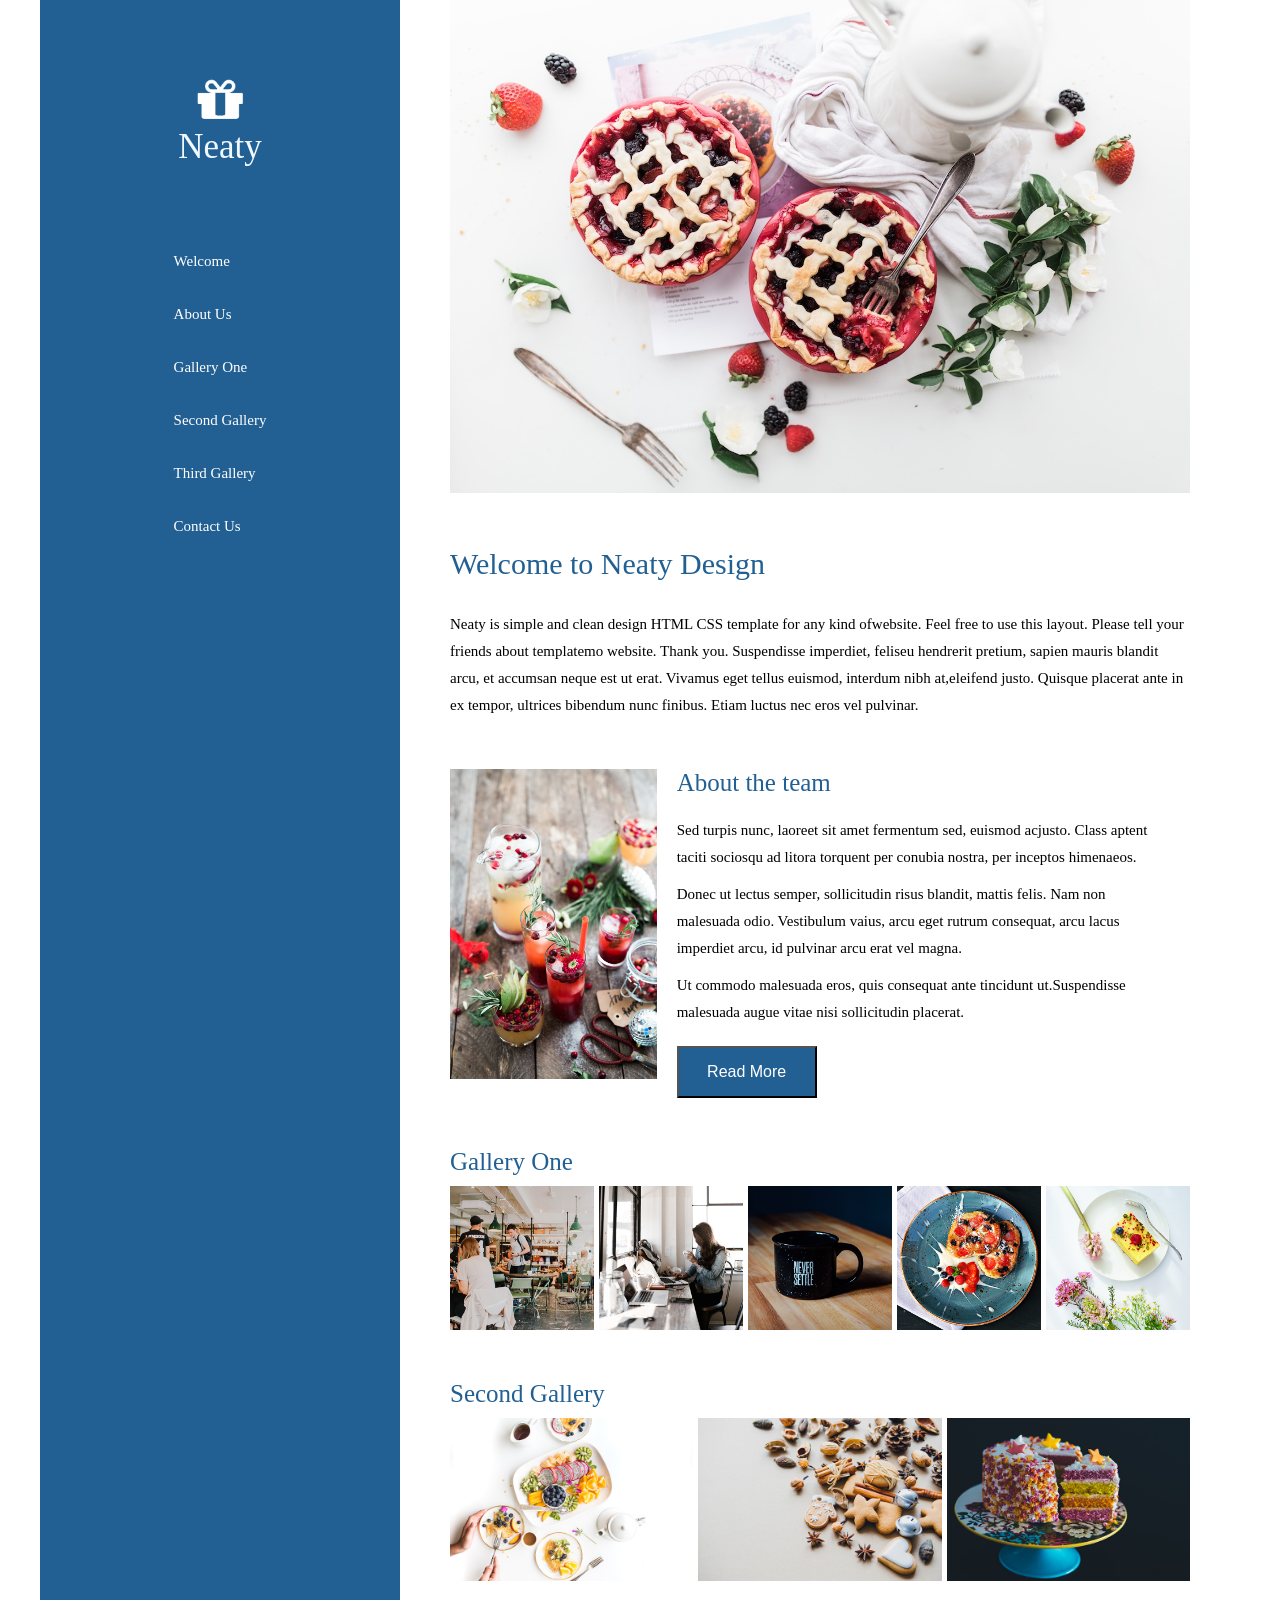
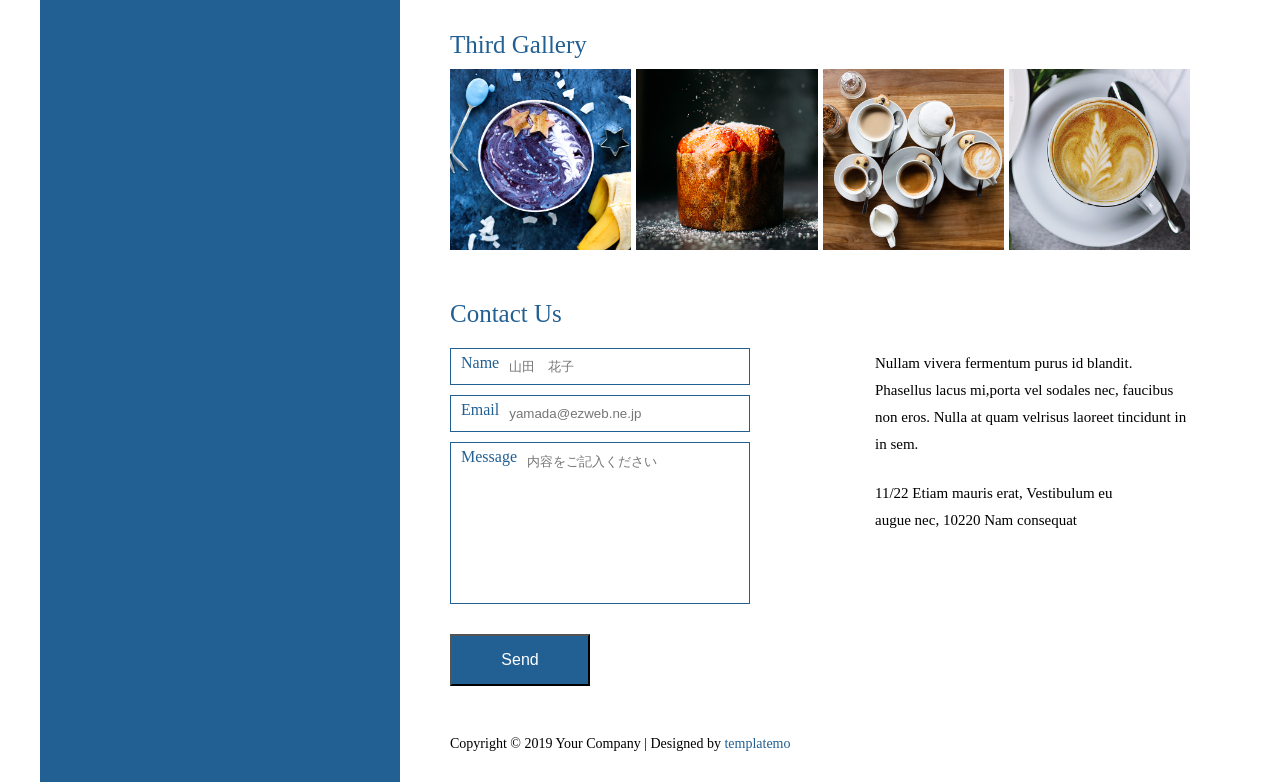
==== commit a9766602: "CSSの共通化修正" ====
--- a/level2/index.html
+++ b/level2/index.html
@@ -93,4 +93,4 @@
     </main>
   </div>
 </body>
-</html>
+</html>
--- a/level2/CSS/style.css
+++ b/level2/CSS/style.css
@@ -5,12 +5,12 @@
 }
 .container{
   display: flex;
-  margin: 0;
+  margin: 0 auto;
   width: 100%;
   max-width: 1200px;
 }
 header{
-  background-color: rgb(34, 96, 147);
+  background-color:  rgb(34, 96, 147);;
   flex: 0 0 30%;
   color: aliceblue;
   text-align: center;
@@ -46,14 +46,16 @@
   color: yellow;
 }
 main{
-  margin: 50px;
+  flex: 1;
+  min-width: 0;
+  padding: 0 50px;
 }
 .hero{
   width: 100%;
   margin: 0;
 }
-.welcome{
-  margin-top: 50px ;
+section,footer{
+  margin-top: 50px;
 }
 .welcome p{
   margin: 30px auto;
@@ -70,7 +72,6 @@
 }
 .about{
   display: flex;
-  margin-top: 50px;
   padding: 0;
 }
 .about h2,.gallery h2,.contact h2{
@@ -102,22 +103,22 @@
   font-size: 16px;
   font-weight: 300;
   margin: 20px 0 auto;
-  width: 150px;
+  width: 140px;
   padding: 15px 20px;
 }
 .gallery-row{
   display: flex;
-  gap: 10px;
-  margin-top: 20px;
-  margin-bottom: 100px;
+  gap: 5px;
+  margin-top: 10px;
+  margin-bottom: 50px;
 }
 .gallery-row li{
   list-style-type: none;
 }
 .gallery-row img{
-  flex: 1;
-  width: 120px;
+  width: 100%;
   height: auto;
+  display: block;
 }
 .contact{
   display: flex;
@@ -143,7 +144,7 @@
   margin-bottom: 10px;
   padding: 5px 10px;
   gap: 5px;
-  width: 340px;
+  width: 300px;
 }
 form input,form textarea{
   border: none;
@@ -151,7 +152,7 @@
   padding: 5px;
 }
 form textarea{
-  height: 200px;
+  height: 150px;
   resize: none;
 }
 .form-text{
@@ -166,10 +167,9 @@
 }
 footer{
   font-size: 14px;
-  margin-top: 50px;
   margin-bottom: 30px;
 }
 footer a{
   text-decoration: none;
   color: rgb(34, 96, 147);
-}
+}
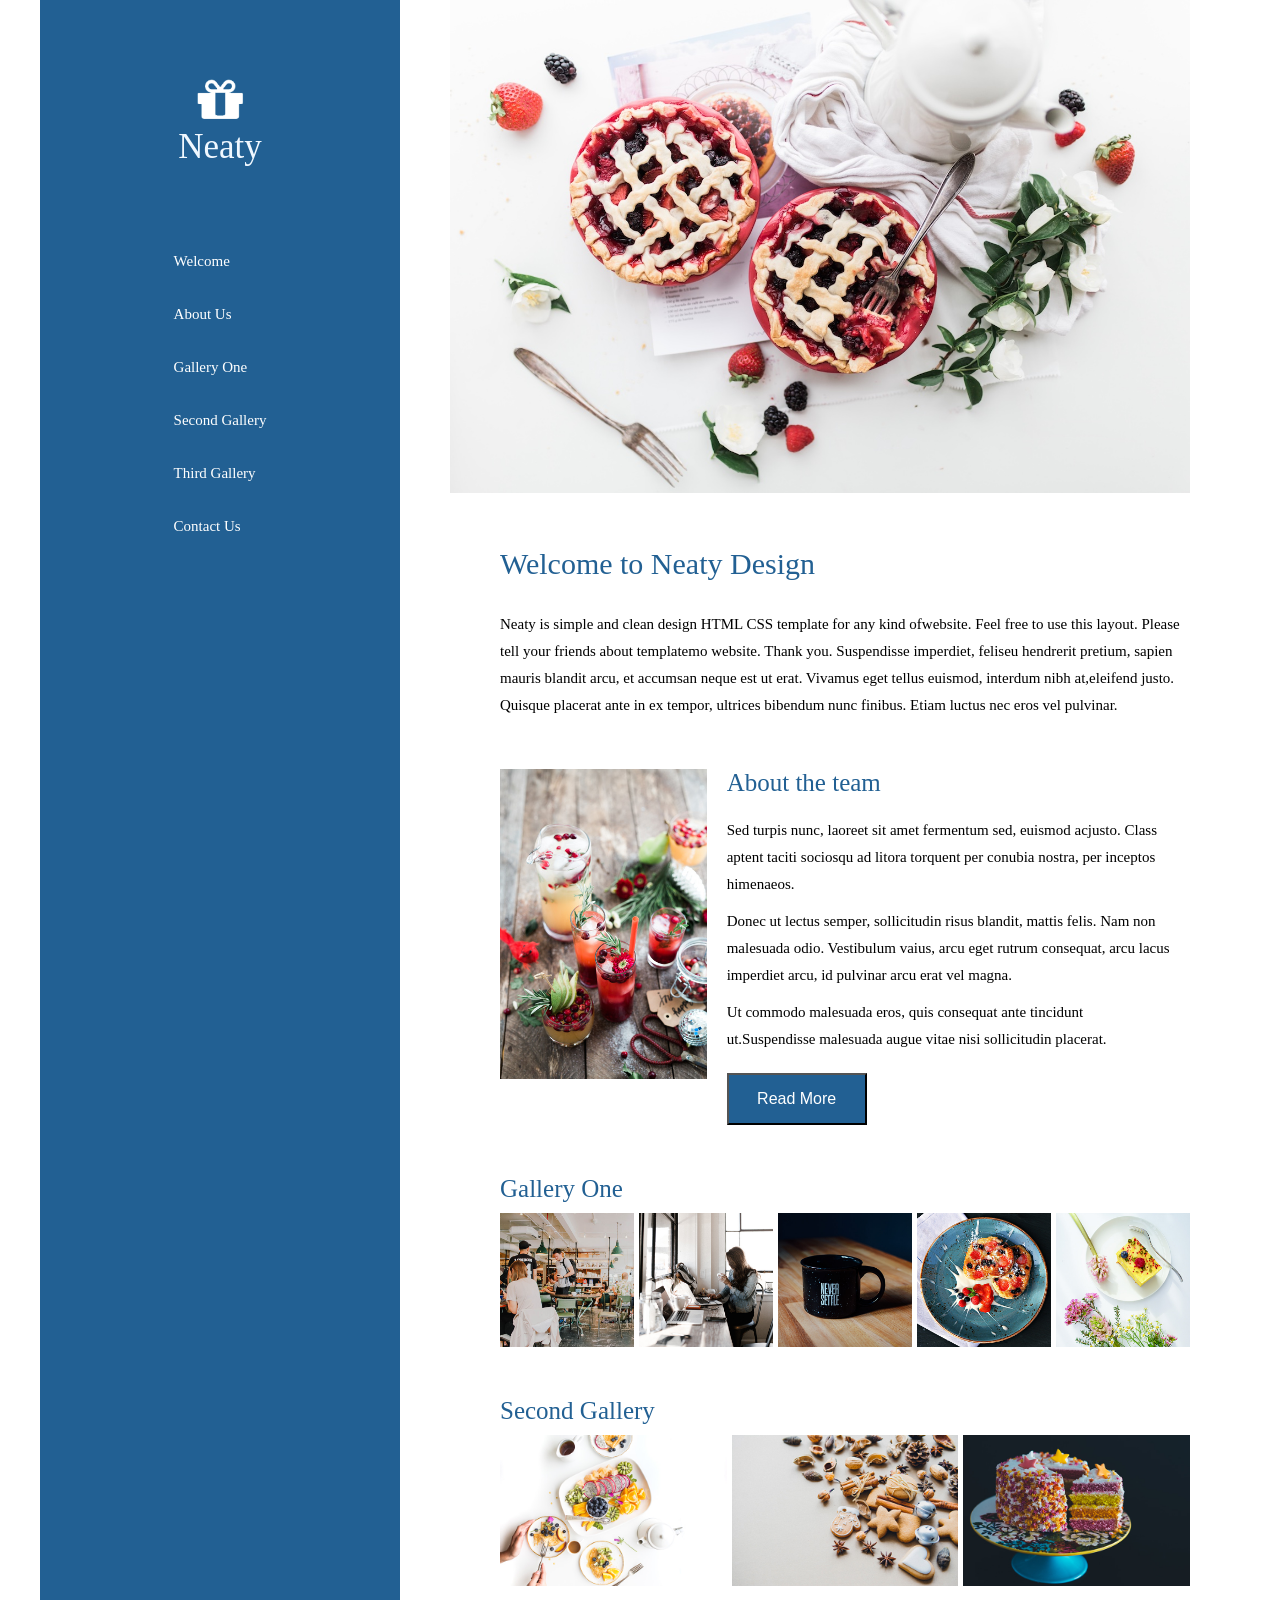
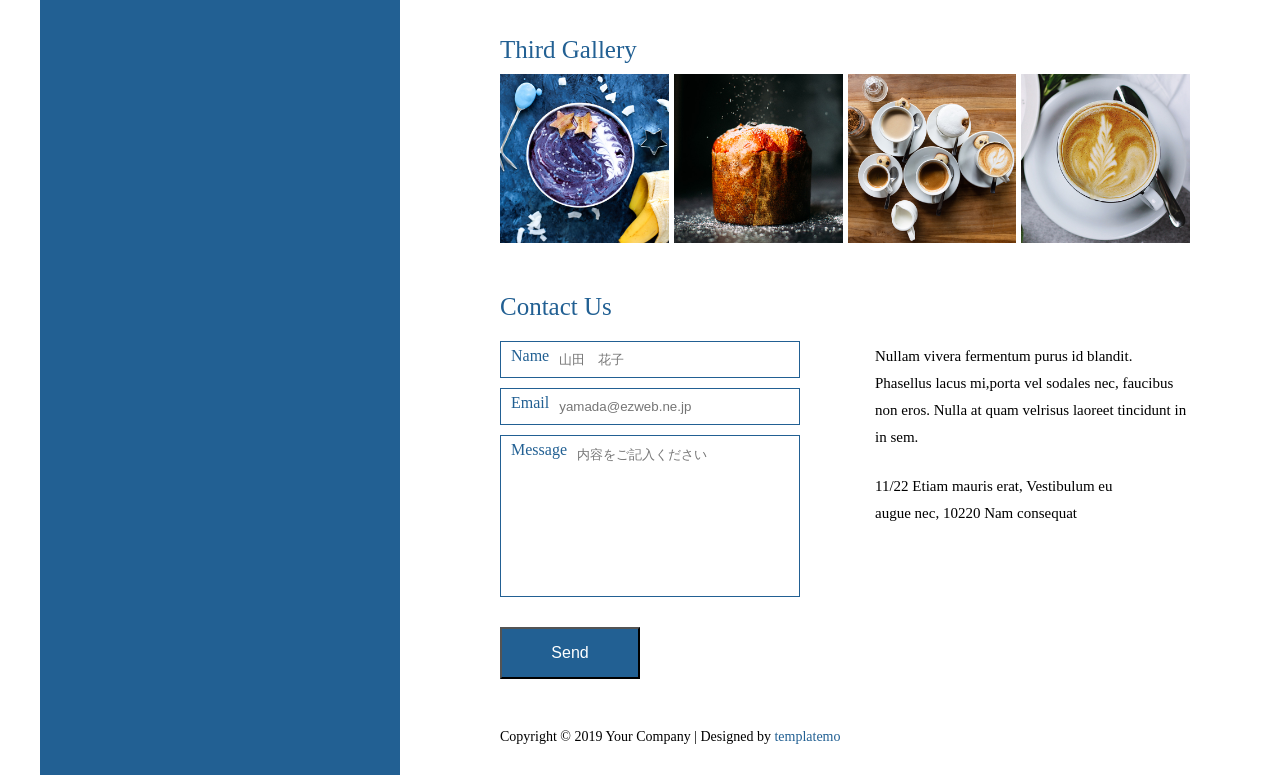
==== commit 92262eda: "Merge branch 'main' of https://github.com/hisamotomako/codelab_front_basic" ====
--- a/level2/index.html
+++ b/level2/index.html
@@ -93,4 +93,4 @@
     </main>
   </div>
 </body>
-</html>+</html>
--- a/level2/CSS/style.css
+++ b/level2/CSS/style.css
@@ -57,6 +57,12 @@
 section,footer{
   margin-top: 50px;
 }
+.inner{
+  margin-left: 50px;
+}
+.welcome{
+  margin-top: 50px ;
+}
 .welcome p{
   margin: 30px auto;
 }
@@ -72,6 +78,7 @@
 }
 .about{
   display: flex;
+  margin-top: 50px;
   padding: 0;
 }
 .about h2,.gallery h2,.contact h2{
@@ -105,6 +112,10 @@
   margin: 20px 0 auto;
   width: 140px;
   padding: 15px 20px;
+}
+.gallery{
+  margin-top: 50px;
+  padding-left: 50px;
 }
 .gallery-row{
   display: flex;
@@ -167,9 +178,10 @@
 }
 footer{
   font-size: 14px;
+  margin-top: 50px;
   margin-bottom: 30px;
 }
 footer a{
   text-decoration: none;
   color: rgb(34, 96, 147);
-}+}
